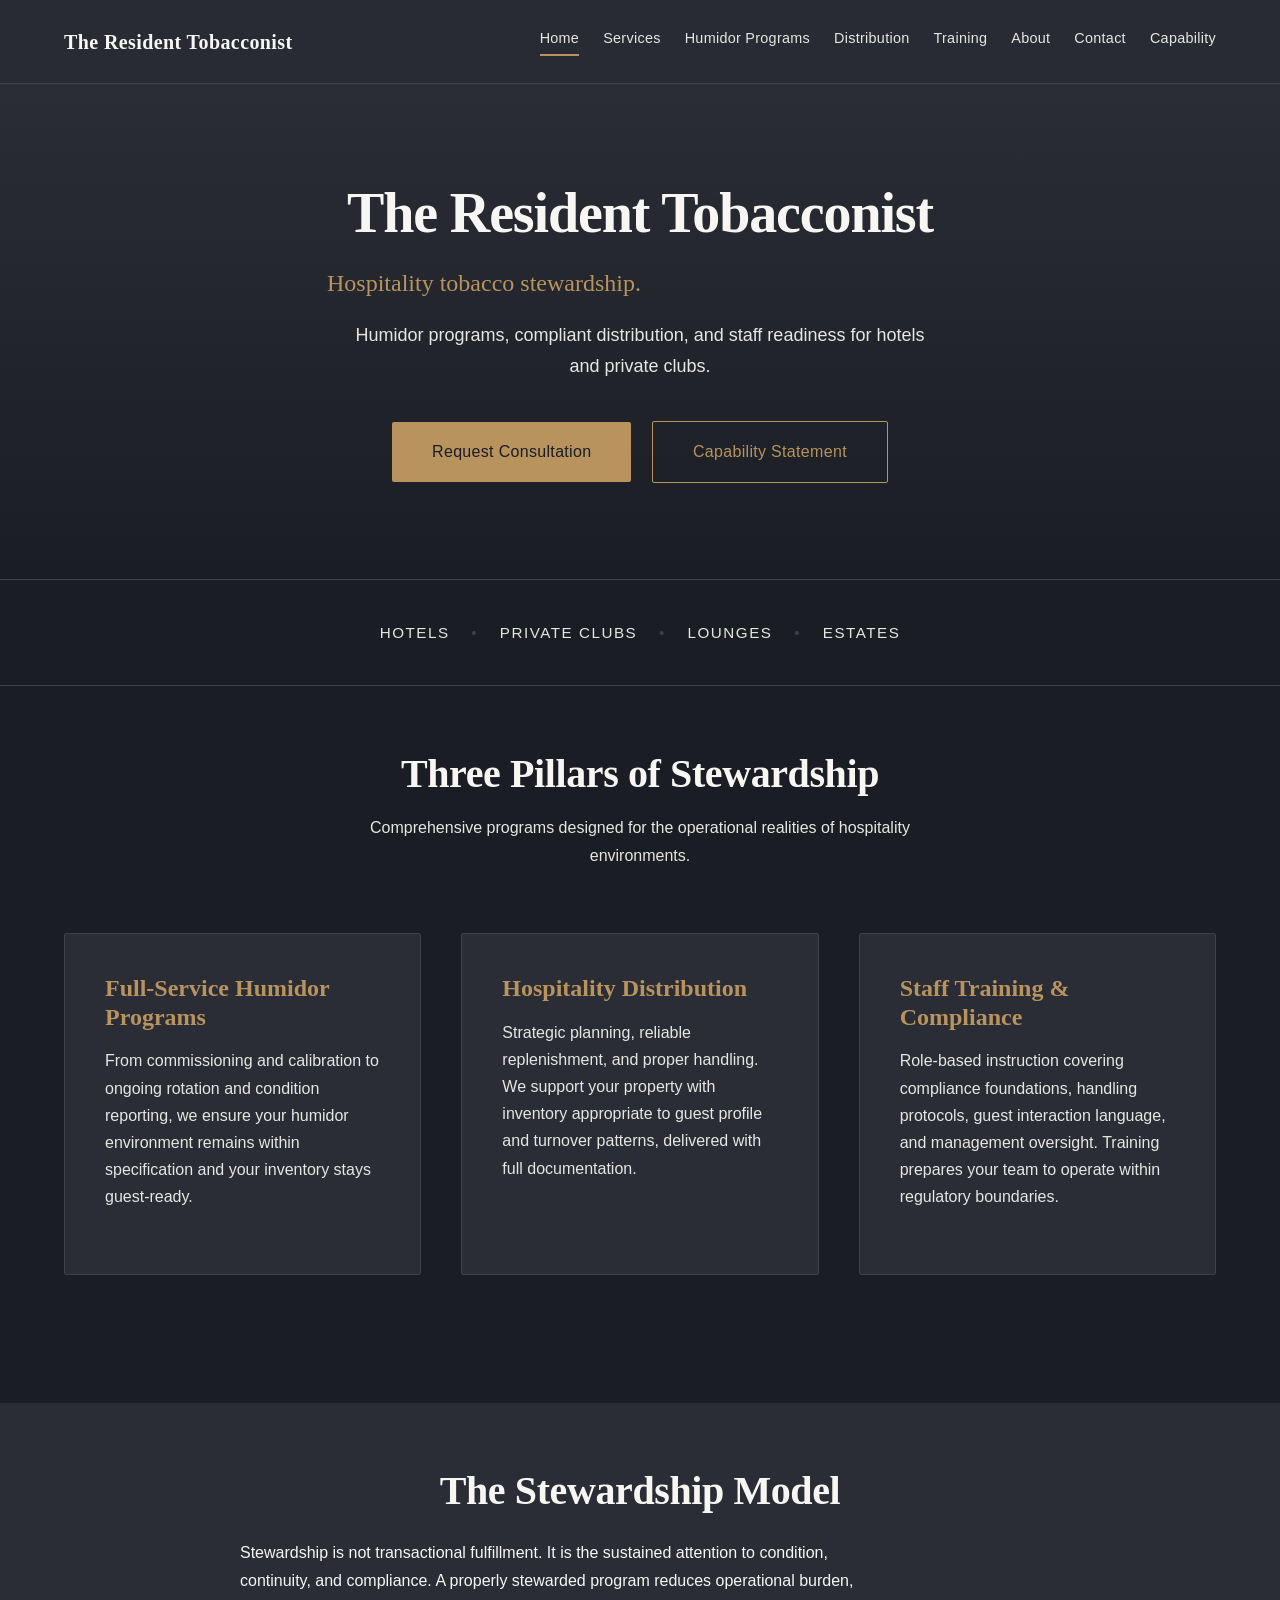
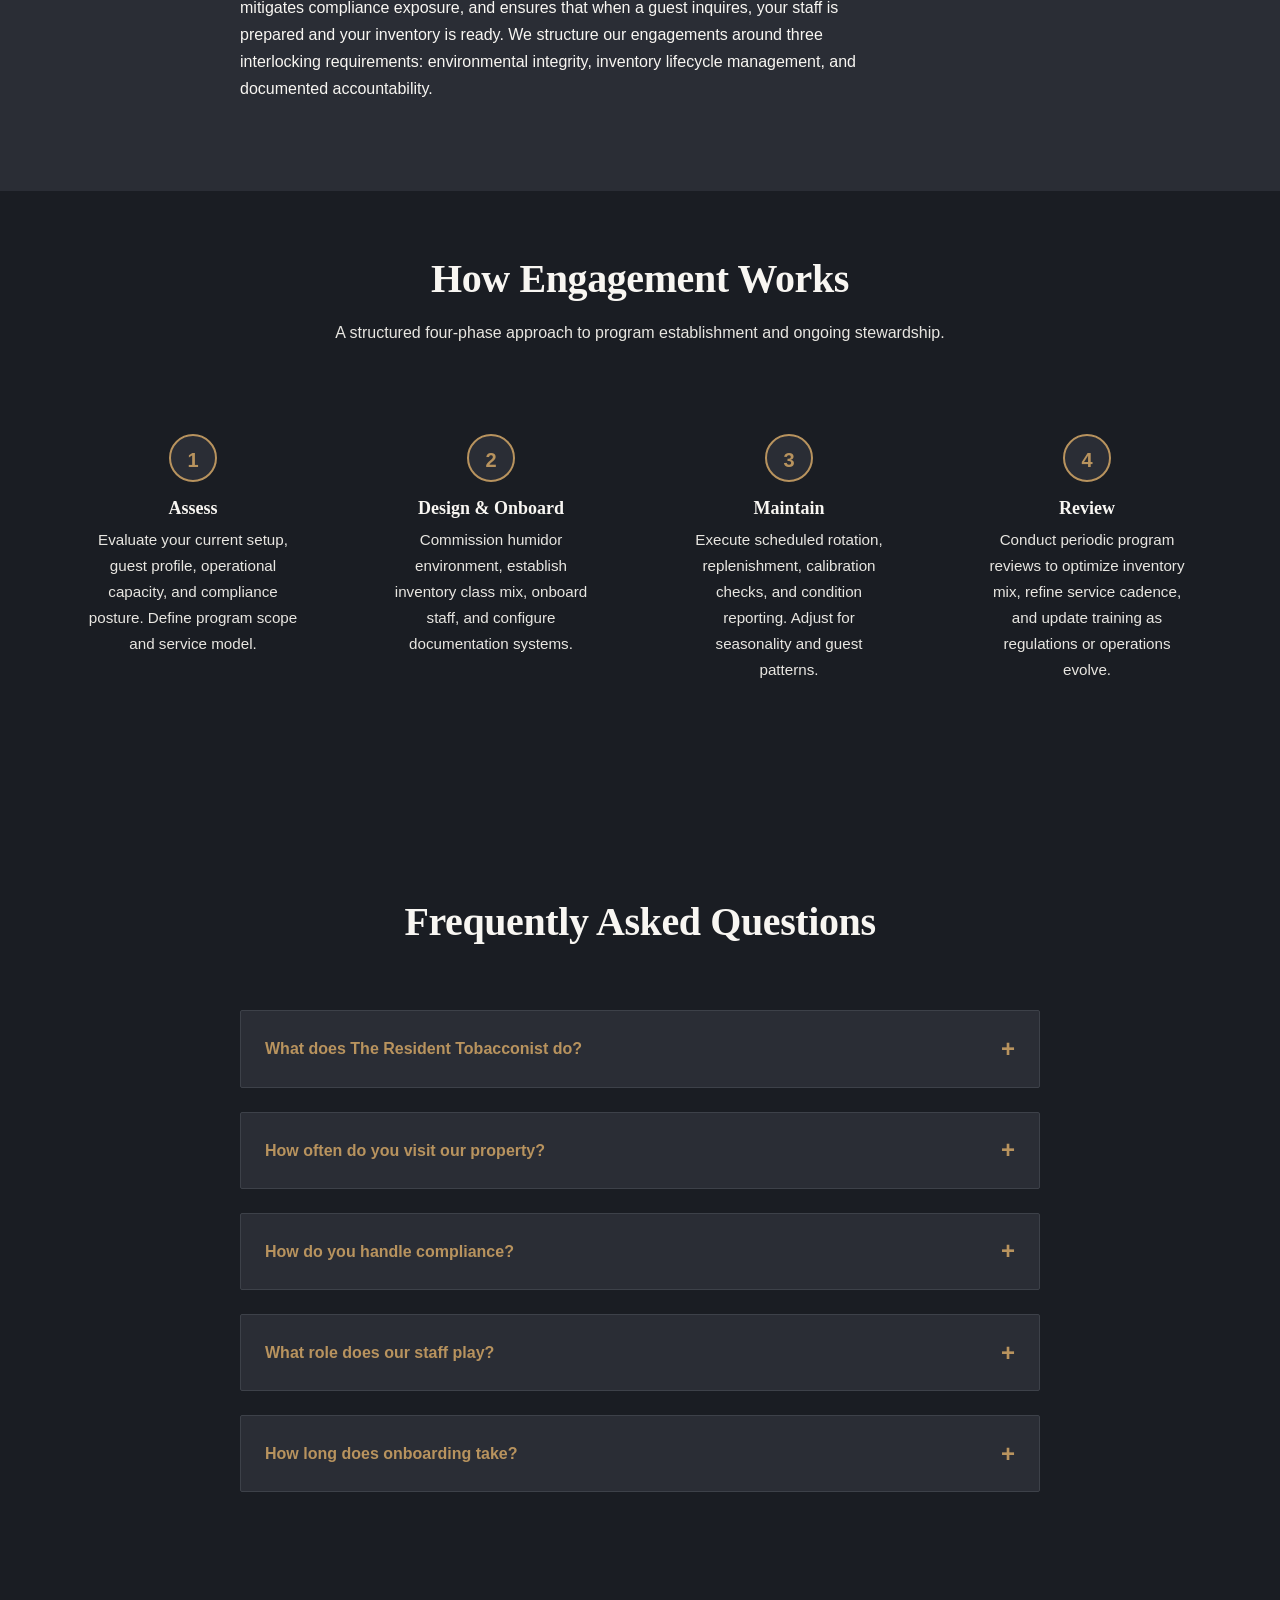
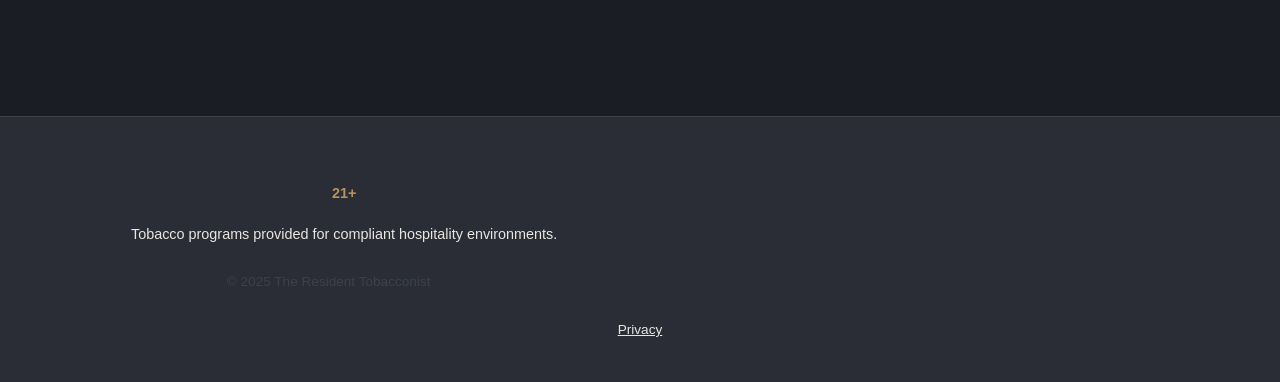
==== index.html @ 48adf985 "Add Capability Statement page; update nav + home CTA; enhance print styles; add contact clipboard te" ====
<!DOCTYPE html>
<html lang="en">
<head>
  <meta charset="UTF-8">
  <meta name="viewport" content="width=device-width, initial-scale=1.0">
  <meta name="description" content="The Resident Tobacconist provides hospitality tobacco stewardship, humidor programs, compliant distribution, and staff training for hotels, private clubs, and estates.">
  <title>The Resident Tobacconist | Hospitality Tobacco Stewardship</title>
  <link rel="stylesheet" href="assets/styles.css">
</head>
<body>
  
  <!-- Header & Navigation -->
  <header>
    <div class="container">
      <nav>
        <a href="index.html" class="nav-brand">The Resident Tobacconist</a>
        <ul class="nav-links">
          <li><a href="index.html" class="active">Home</a></li>
          <li><a href="services.html">Services</a></li>
          <li><a href="humidor-programs.html">Humidor Programs</a></li>
          <li><a href="distribution.html">Distribution</a></li>
          <li><a href="training.html">Training</a></li>
          <li><a href="about.html">About</a></li>
          <li><a href="contact.html">Contact</a></li>
          <li><a href="capability.html">Capability</a></li>
        </ul>
      </nav>
    </div>
  </header>

  <!-- Hero Section -->
  <section class="hero">
    <div class="container">
      <h1>The Resident Tobacconist</h1>
      <p class="tagline">Hospitality tobacco stewardship.</p>
      <p class="subline">Humidor programs, compliant distribution, and staff readiness for hotels and private clubs.</p>
      <a href="contact.html" class="btn btn-primary">Request Consultation</a>
      <a href="capability.html" class="btn btn-secondary" style="margin-left: var(--space-sm);">Capability Statement</a>
    </div>
  </section>

  <!-- Credibility Strip -->
  <div class="credibility-strip">
    <div class="container">
      Hotels <span>•</span> Private Clubs <span>•</span> Lounges <span>•</span> Estates
    </div>
  </div>

  <!-- Three Pillars -->
  <section>
    <div class="container">
      <div class="section-header">
        <h2>Three Pillars of Stewardship</h2>
        <p>Comprehensive programs designed for the operational realities of hospitality environments.</p>
      </div>
      
      <div class="cards">
        <div class="card">
          <h3>Full-Service Humidor Programs</h3>
          <p>From commissioning and calibration to ongoing rotation and condition reporting, we ensure your humidor environment remains within specification and your inventory stays guest-ready.</p>
        </div>
        
        <div class="card">
          <h3>Hospitality Distribution</h3>
          <p>Strategic planning, reliable replenishment, and proper handling. We support your property with inventory appropriate to guest profile and turnover patterns, delivered with full documentation.</p>
        </div>
        
        <div class="card">
          <h3>Staff Training & Compliance</h3>
          <p>Role-based instruction covering compliance foundations, handling protocols, guest interaction language, and management oversight. Training prepares your team to operate within regulatory boundaries.</p>
        </div>
      </div>
    </div>
  </section>

  <!-- The Stewardship Model -->
  <section style="background-color: var(--color-charcoal);">
    <div class="container">
      <div class="content-narrow">
        <h2 class="text-center">The Stewardship Model</h2>
        <p>Stewardship is not transactional fulfillment. It is the sustained attention to condition, continuity, and compliance. A properly stewarded program reduces operational burden, mitigates compliance exposure, and ensures that when a guest inquires, your staff is prepared and your inventory is ready. We structure our engagements around three interlocking requirements: environmental integrity, inventory lifecycle management, and documented accountability.</p>
      </div>
    </div>
  </section>

  <!-- Engagement Steps -->
  <section>
    <div class="container">
      <div class="section-header">
        <h2>How Engagement Works</h2>
        <p>A structured four-phase approach to program establishment and ongoing stewardship.</p>
      </div>
      
      <div class="steps">
        <div class="step">
          <div class="step-number">1</div>
          <h4>Assess</h4>
          <p>Evaluate your current setup, guest profile, operational capacity, and compliance posture. Define program scope and service model.</p>
        </div>
        
        <div class="step">
          <div class="step-number">2</div>
          <h4>Design & Onboard</h4>
          <p>Commission humidor environment, establish inventory class mix, onboard staff, and configure documentation systems.</p>
        </div>
        
        <div class="step">
          <div class="step-number">3</div>
          <h4>Maintain</h4>
          <p>Execute scheduled rotation, replenishment, calibration checks, and condition reporting. Adjust for seasonality and guest patterns.</p>
        </div>
        
        <div class="step">
          <div class="step-number">4</div>
          <h4>Review</h4>
          <p>Conduct periodic program reviews to optimize inventory mix, refine service cadence, and update training as regulations or operations evolve.</p>
        </div>
      </div>
    </div>
  </section>

  <!-- FAQ Section -->
  <section>
    <div class="container">
      <div class="section-header">
        <h2>Frequently Asked Questions</h2>
      </div>
      
      <div class="faq">
        <details>
          <summary>What does The Resident Tobacconist do?</summary>
          <p>We provide full-service humidor stewardship, compliant distribution, and staff training to hotels, private clubs, lounges, and estates. We manage the technical, operational, and compliance aspects of hospitality tobacco programs so your property can offer a premium program without diverting internal resources.</p>
        </details>
        
        <details>
          <summary>How often do you visit our property?</summary>
          <p>Service cadence depends on the chosen model. Resident engagements may involve weekly or bi-weekly onsite presence. Regional models typically operate on a monthly or quarterly schedule with remote support between visits. Hybrid arrangements combine periodic onsite work with remote monitoring and documentation.</p>
        </details>
        
        <details>
          <summary>How do you handle compliance?</summary>
          <p>All programs are structured to operate within applicable tobacco distribution and hospitality regulations. We provide documented processes, age verification protocols, and staff instruction on prohibited actions. Our training is not legal advice, and we recommend periodic consultation with your legal counsel on regulatory requirements specific to your jurisdiction.</p>
        </details>
        
        <details>
          <summary>What role does our staff play?</summary>
          <p>Your staff manages day-to-day guest interactions and maintains access protocols. We equip them with handling guidelines, interaction language, and escalation paths. The degree of staff involvement varies by service model, but in all cases we provide the training and documentation needed for confident, compliant execution.</p>
        </details>
        
        <details>
          <summary>How long does onboarding take?</summary>
          <p>Initial assessment and proposal typically require one to two weeks. Full program onboarding—including humidor commissioning, inventory setup, and staff training—generally spans four to six weeks depending on property size and existing infrastructure. We structure timelines to minimize disruption to ongoing operations.</p>
        </details>
      </div>
    </div>
  </section>

  <!-- Footer -->
  <footer>
    <div class="container">
      <div class="footer-content">
        <p class="footer-notice">21+</p>
        <p class="footer-compliance">Tobacco programs provided for compliant hospitality environments.</p>
        <p class="footer-copyright">&copy; 2025 The Resident Tobacconist</p>
        <div class="footer-links">
          <a href="privacy.html">Privacy</a>
        </div>
      </div>
    </div>
  </footer>

</body>
</html>
---- assets/styles.css ----
/* ====================================
   The Resident Tobacconist
   Hospitality Tobacco Stewardship
   ==================================== */

:root {
  /* Color System */
  --color-ink: #1a1d23;
  --color-charcoal: #2a2d35;
  --color-slate: #3d4149;
  --color-warm-white: #f8f6f2;
  --color-off-white: #e8e6e1;
  --color-brass: #b8935e;
  --color-brass-light: #d4b882;
  --color-brass-dark: #9a7948;
  
  /* Alternate accent (if needed) */
  --color-ivory: #f4f1ea;
  
  /* Active accent */
  --accent: var(--color-brass);
  --accent-light: var(--color-brass-light);
  --accent-dark: var(--color-brass-dark);
  
  /* Spacing Scale */
  --space-xs: 0.5rem;
  --space-sm: 1rem;
  --space-md: 1.5rem;
  --space-lg: 2.5rem;
  --space-xl: 4rem;
  --space-xxl: 6rem;
  
  /* Typography */
  --font-serif: 'Georgia', 'Times New Roman', serif;
  --font-sans: -apple-system, BlinkMacSystemFont, 'Segoe UI', 'Roboto', 'Helvetica Neue', Arial, sans-serif;
  
  /* Layout */
  --container-width: 1200px;
  --content-width: 800px;
  --border-radius: 2px;
  
  /* Transitions */
  --transition-fast: 150ms ease;
  --transition-medium: 250ms ease;
}

/* ====================================
   Reset & Base
   ==================================== */

*, *::before, *::after {
  box-sizing: border-box;
  margin: 0;
  padding: 0;
}

html {
  scroll-behavior: smooth;
}

body {
  font-family: var(--font-sans);
  font-size: 1rem;
  line-height: 1.7;
  color: var(--color-warm-white);
  background-color: var(--color-ink);
  -webkit-font-smoothing: antialiased;
  -moz-osx-font-smoothing: grayscale;
}

/* ====================================
   Typography
   ==================================== */

h1, h2, h3, h4, h5, h6 {
  font-family: var(--font-serif);
  font-weight: 600;
  line-height: 1.2;
  margin-bottom: var(--space-md);
  color: var(--color-warm-white);
}

h1 {
  font-size: clamp(2rem, 5vw, 3.5rem);
  letter-spacing: -0.02em;
}

h2 {
  font-size: clamp(1.75rem, 4vw, 2.5rem);
  letter-spacing: -0.01em;
}

h3 {
  font-size: clamp(1.25rem, 3vw, 1.75rem);
}

h4 {
  font-size: 1.25rem;
}

p {
  margin-bottom: var(--space-md);
  max-width: 70ch;
}

a {
  color: var(--accent);
  text-decoration: none;
  transition: color var(--transition-fast);
}

a:hover {
  color: var(--accent-light);
}

a:focus-visible {
  outline: 2px solid var(--accent);
  outline-offset: 4px;
  border-radius: var(--border-radius);
}

ul, ol {
  margin-left: var(--space-md);
  margin-bottom: var(--space-md);
}

li {
  margin-bottom: var(--space-xs);
}

strong {
  font-weight: 600;
  color: var(--color-warm-white);
}

/* ====================================
   Layout Containers
   ==================================== */

.container {
  max-width: var(--container-width);
  margin: 0 auto;
  padding: 0 var(--space-md);
}

.content-narrow {
  max-width: var(--content-width);
  margin: 0 auto;
}

section {
  padding: var(--space-xl) 0;
}

/* ====================================
   Header & Navigation
   ==================================== */

header {
  background-color: var(--color-charcoal);
  border-bottom: 1px solid var(--color-slate);
  position: sticky;
  top: 0;
  z-index: 100;
  backdrop-filter: blur(8px);
  background-color: rgba(42, 45, 53, 0.95);
}

nav {
  display: flex;
  justify-content: space-between;
  align-items: center;
  padding: var(--space-md) 0;
  flex-wrap: wrap;
  gap: var(--space-md);
}

.nav-brand {
  font-family: var(--font-serif);
  font-size: 1.25rem;
  font-weight: 600;
  color: var(--color-warm-white);
  letter-spacing: 0.02em;
}

.nav-brand:hover {
  color: var(--accent);
}

.nav-links {
  display: flex;
  gap: var(--space-md);
  list-style: none;
  margin: 0;
  flex-wrap: wrap;
}

.nav-links a {
  color: var(--color-off-white);
  font-size: 0.9rem;
  letter-spacing: 0.02em;
  padding: var(--space-xs) 0;
  border-bottom: 2px solid transparent;
  transition: border-color var(--transition-fast), color var(--transition-fast);
}

.nav-links a:hover,
.nav-links a:focus {
  color: var(--accent);
  border-bottom-color: var(--accent);
}

.nav-links a.active {
  border-bottom-color: var(--accent);
}

/* ====================================
   Hero Sections
   ==================================== */

.hero {
  padding: var(--space-xxl) 0;
  text-align: center;
  background: linear-gradient(180deg, var(--color-charcoal) 0%, var(--color-ink) 100%);
  border-bottom: 1px solid var(--color-slate);
}

.hero h1 {
  margin-bottom: var(--space-sm);
}

.hero .tagline {
  font-size: clamp(1.125rem, 2.5vw, 1.5rem);
  color: var(--accent);
  font-weight: 500;
  margin-bottom: var(--space-sm);
  font-family: var(--font-serif);
}

.hero .subline {
  font-size: 1.125rem;
  color: var(--color-off-white);
  margin-bottom: var(--space-lg);
  max-width: 60ch;
  margin-left: auto;
  margin-right: auto;
}

/* ====================================
   Buttons & CTAs
   ==================================== */

.btn {
  display: inline-block;
  padding: var(--space-sm) var(--space-lg);
  font-size: 1rem;
  font-weight: 500;
  letter-spacing: 0.02em;
  border-radius: var(--border-radius);
  cursor: pointer;
  transition: all var(--transition-medium);
  text-align: center;
  border: none;
  font-family: var(--font-sans);
}

.btn-primary {
  background-color: var(--accent);
  color: var(--color-ink);
}

.btn-primary:hover {
  background-color: var(--accent-light);
  color: var(--color-ink);
  transform: translateY(-2px);
  box-shadow: 0 4px 12px rgba(184, 147, 94, 0.3);
}

.btn-secondary {
  background-color: transparent;
  color: var(--accent);
  border: 1px solid var(--accent);
}

.btn-secondary:hover {
  background-color: var(--accent);
  color: var(--color-ink);
}

/* ====================================
   Credibility Strip
   ==================================== */

.credibility-strip {
  padding: var(--space-lg) 0;
  text-align: center;
  color: var(--color-off-white);
  font-size: 0.95rem;
  letter-spacing: 0.1em;
  text-transform: uppercase;
  border-bottom: 1px solid var(--color-slate);
}

.credibility-strip span {
  margin: 0 var(--space-sm);
  color: var(--color-slate);
}

/* ====================================
   Cards & Pillars
   ==================================== */

.cards {
  display: grid;
  grid-template-columns: repeat(auto-fit, minmax(280px, 1fr));
  gap: var(--space-lg);
  margin: var(--space-xl) 0;
}

.card {
  background-color: var(--color-charcoal);
  padding: var(--space-lg);
  border-radius: var(--border-radius);
  border: 1px solid var(--color-slate);
  transition: border-color var(--transition-medium), transform var(--transition-medium);
}

.card:hover {
  border-color: var(--accent);
  transform: translateY(-4px);
}

.card h3 {
  color: var(--accent);
  margin-bottom: var(--space-sm);
  font-size: 1.5rem;
}

.card p {
  color: var(--color-off-white);
}

/* ====================================
   Sections & Content Blocks
   ==================================== */

.section-header {
  text-align: center;
  margin-bottom: var(--space-xl);
}

.section-header h2 {
  margin-bottom: var(--space-sm);
}

.section-header p {
  color: var(--color-off-white);
  margin-left: auto;
  margin-right: auto;
}

.content-block {
  margin-bottom: var(--space-xl);
}

.content-block h3 {
  color: var(--accent);
  margin-bottom: var(--space-md);
}

.content-block ul {
  list-style: none;
  margin-left: 0;
}

.content-block ul li {
  padding-left: var(--space-md);
  position: relative;
}

.content-block ul li::before {
  content: "•";
  position: absolute;
  left: 0;
  color: var(--accent);
  font-weight: bold;
}

/* ====================================
   Steps / Process
   ==================================== */

.steps {
  display: grid;
  grid-template-columns: repeat(auto-fit, minmax(240px, 1fr));
  gap: var(--space-lg);
  margin: var(--space-xl) 0;
}

.step {
  text-align: center;
  padding: var(--space-md);
}

.step-number {
  display: inline-block;
  width: 3rem;
  height: 3rem;
  line-height: 3rem;
  border-radius: 50%;
  background-color: var(--color-charcoal);
  border: 2px solid var(--accent);
  color: var(--accent);
  font-weight: 600;
  font-size: 1.25rem;
  margin-bottom: var(--space-sm);
}

.step h4 {
  margin-bottom: var(--space-xs);
  font-size: 1.125rem;
}

.step p {
  color: var(--color-off-white);
  font-size: 0.95rem;
  margin: 0 auto;
}

/* ====================================
   FAQ / Details
   ==================================== */

.faq {
  max-width: var(--content-width);
  margin: var(--space-xl) auto;
}

details {
  background-color: var(--color-charcoal);
  border: 1px solid var(--color-slate);
  border-radius: var(--border-radius);
  padding: var(--space-md);
  margin-bottom: var(--space-md);
  cursor: pointer;
}

details[open] {
  border-color: var(--accent);
}

summary {
  font-weight: 600;
  color: var(--accent);
  cursor: pointer;
  user-select: none;
  list-style: none;
  display: flex;
  justify-content: space-between;
  align-items: center;
}

summary::-webkit-details-marker {
  display: none;
}

summary::after {
  content: "+";
  font-size: 1.5rem;
  line-height: 1;
  transition: transform var(--transition-fast);
}

details[open] summary::after {
  content: "−";
}

details p {
  margin-top: var(--space-md);
  color: var(--color-off-white);
  padding-left: var(--space-sm);
}

/* ====================================
   Lists & Checklists
   ==================================== */

.checklist {
  background-color: var(--color-charcoal);
  padding: var(--space-lg);
  border-radius: var(--border-radius);
  border: 1px solid var(--color-slate);
  margin: var(--space-lg) 0;
}

.checklist h4 {
  margin-bottom: var(--space-md);
  color: var(--accent);
}

.checklist ul {
  list-style: none;
  margin: 0;
}

.checklist li {
  padding: var(--space-sm) 0;
  padding-left: var(--space-lg);
  position: relative;
  border-bottom: 1px solid var(--color-slate);
}

.checklist li:last-child {
  border-bottom: none;
}

.checklist li::before {
  content: "□";
  position: absolute;
  left: 0;
  color: var(--accent);
  font-size: 1.25rem;
}

/* ====================================
   Contact Form
   ==================================== */

.contact-panel {
  background-color: var(--color-charcoal);
  padding: var(--space-xl);
  border-radius: var(--border-radius);
  border: 1px solid var(--color-slate);
  max-width: var(--content-width);
  margin: var(--space-xl) auto;
}

.contact-panel h3 {
  color: var(--accent);
  margin-bottom: var(--space-md);
}

.mailto-info {
  background-color: var(--color-ink);
  padding: var(--space-md);
  border-radius: var(--border-radius);
  margin-bottom: var(--space-lg);
  border: 1px solid var(--color-slate);
}

.mailto-info a {
  font-size: 1.125rem;
  font-weight: 500;
}

.inquiry-list {
  margin: var(--space-md) 0;
}

.inquiry-list h4 {
  font-size: 1rem;
  margin-bottom: var(--space-sm);
  color: var(--color-off-white);
}

.inquiry-list ul {
  list-style: none;
  margin-left: 0;
}

.inquiry-list li {
  padding-left: var(--space-md);
  position: relative;
  color: var(--color-off-white);
}

.inquiry-list li::before {
  content: "→";
  position: absolute;
  left: 0;
  color: var(--accent);
}

.age-verification {
  display: flex;
  align-items: center;
  gap: var(--space-sm);
  margin: var(--space-lg) 0;
  padding: var(--space-md);
  background-color: var(--color-ink);
  border-radius: var(--border-radius);
}

.age-verification input[type="checkbox"] {
  width: 1.25rem;
  height: 1.25rem;
  accent-color: var(--accent);
}

.age-verification label {
  color: var(--color-off-white);
  font-size: 0.95rem;
}

/* ====================================
   Footer
   ==================================== */

footer {
  background-color: var(--color-charcoal);
  border-top: 1px solid var(--color-slate);
  padding: var(--space-xl) 0 var(--space-lg);
  margin-top: var(--space-xxl);
}

.footer-content {
  text-align: center;
  color: var(--color-off-white);
  font-size: 0.9rem;
}

.footer-notice {
  font-weight: 600;
  color: var(--accent);
  margin-bottom: var(--space-sm);
}

.footer-compliance {
  margin-bottom: var(--space-sm);
}

.footer-copyright {
  color: var(--color-slate);
  font-size: 0.85rem;
  margin-top: var(--space-md);
}

.footer-links {
  margin-top: var(--space-sm);
}

.footer-links a {
  color: var(--color-off-white);
  text-decoration: underline;
  font-size: 0.85rem;
}

/* ====================================
   Utility Classes
   ==================================== */

.text-center {
  text-align: center;
}

.text-accent {
  color: var(--accent);
}

.mb-0 { margin-bottom: 0; }
.mb-sm { margin-bottom: var(--space-sm); }
.mb-md { margin-bottom: var(--space-md); }
.mb-lg { margin-bottom: var(--space-lg); }
.mb-xl { margin-bottom: var(--space-xl); }

.mt-0 { margin-top: 0; }
.mt-sm { margin-top: var(--space-sm); }
.mt-md { margin-top: var(--space-md); }
.mt-lg { margin-top: var(--space-lg); }
.mt-xl { margin-top: var(--space-xl); }

/* ====================================
   Responsive Design
   ==================================== */

@media (max-width: 768px) {
  :root {
    --space-xl: 3rem;
    --space-xxl: 4rem;
  }
  
  nav {
    flex-direction: column;
    text-align: center;
  }
  
  .nav-links {
    justify-content: center;
  }
  
  .cards {
    grid-template-columns: 1fr;
  }
  
  .steps {
    grid-template-columns: 1fr;
  }
  
  .hero {
    padding: var(--space-xl) 0;
  }
}

@media (max-width: 480px) {
  .nav-links {
    gap: var(--space-sm);
  }
  
  .nav-links a {
    font-size: 0.85rem;
  }
  
  .credibility-strip {
    font-size: 0.75rem;
    letter-spacing: 0.05em;
  }
  
  .btn {
    width: 100%;
  }
}

/* ====================================
   Capability Statement
   ==================================== */

.capability-page {
  background-color: var(--color-warm-white);
}

.capability-content {
  padding: var(--space-xl) 0;
  background-color: white;
}

.capability-container {
  max-width: 8.5in;
  margin: 0 auto;
  padding: 0 var(--space-lg);
  background: white;
  color: #1a1d23;
}

.capability-header {
  text-align: center;
  margin-bottom: var(--space-xl);
  padding-bottom: var(--space-lg);
  border-bottom: 2px solid var(--accent);
}

.capability-header h1 {
  color: #1a1d23;
  margin-bottom: var(--space-xs);
  font-size: 2rem;
}

.capability-tagline {
  color: var(--accent);
  font-size: 1.125rem;
  font-weight: 500;
  margin-bottom: var(--space-xs);
  font-family: var(--font-serif);
}

.capability-subtitle {
  color: #666;
  font-size: 0.95rem;
  text-transform: uppercase;
  letter-spacing: 0.1em;
  margin: 0;
}

.capability-section {
  margin-bottom: var(--space-lg);
  page-break-inside: avoid;
}

.capability-section h2 {
  color: #1a1d23;
  font-size: 1.25rem;
  margin-bottom: var(--space-sm);
  padding-bottom: var(--space-xs);
  border-bottom: 1px solid #ddd;
}

.capability-section h3 {
  color: var(--accent-dark);
  font-size: 1rem;
  margin-bottom: var(--space-xs);
}

.capability-section p {
  color: #333;
  line-height: 1.6;
  margin-bottom: var(--space-sm);
}

.capability-list {
  list-style: none;
  margin: 0;
  padding: 0;
}

.capability-list li {
  color: #333;
  margin-bottom: var(--space-sm);
  padding-left: var(--space-md);
  position: relative;
  line-height: 1.6;
}

.capability-list li::before {
  content: "•";
  position: absolute;
  left: 0;
  color: var(--accent);
  font-weight: bold;
}

.capability-list-simple {
  margin-left: var(--space-md);
  color: #333;
}

.capability-list-simple li {
  margin-bottom: var(--space-xs);
  line-height: 1.6;
}

.capability-models {
  display: grid;
  grid-template-columns: repeat(auto-fit, minmax(200px, 1fr));
  gap: var(--space-md);
  margin-top: var(--space-md);
}

.capability-model {
  padding: var(--space-md);
  background-color: #f8f8f8;
  border-radius: var(--border-radius);
  border-left: 3px solid var(--accent);
}

.capability-model h3 {
  margin-bottom: var(--space-xs);
}

.capability-model p {
  font-size: 0.9rem;
  margin: 0;
}

.capability-contact {
  background-color: #f8f8f8;
  padding: var(--space-md);
  border-radius: var(--border-radius);
  border: 1px solid #ddd;
}

.capability-contact p {
  margin-bottom: var(--space-xs);
  color: #333;
}

.capability-contact p:last-child {
  margin-bottom: 0;
}

.capability-compliance {
  background-color: #f9f7f4;
  padding: var(--space-md);
  border: 1px solid var(--accent);
  border-radius: var(--border-radius);
}

.capability-compliance p {
  font-size: 0.85rem;
  color: #555;
  margin-bottom: var(--space-sm);
}

.capability-compliance p:last-child {
  margin-bottom: 0;
}

.capability-age-notice {
  font-weight: 600;
  color: var(--accent-dark) !important;
  margin-top: var(--space-sm);
}

.capability-footer {
  text-align: center;
  margin-top: var(--space-xl);
  padding-top: var(--space-lg);
  border-top: 1px solid #ddd;
  color: #666;
  font-size: 0.85rem;
}

.capability-footer p {
  margin-bottom: 0;
  color: #666;
}

/* ====================================
   Print Styles
   ==================================== */

@media print {
  @page { size: Letter; margin: 0.75in; }
  header, footer {
    display: none;
  }
  .no-print { display: none !important; }
  .print-btn { display: none !important; }
  
  /* Reset body for print */
  body {
    background: white !important;
    color: black !important;
    margin: 0;
    padding: 0;
  }
  
  /* Capability page specific */
  .capability-page {
    background: white !important;
  }
  
  .capability-content {
    padding: 0 !important;
  }
  
  .capability-container {
    max-width: 100%;
    padding: 0.5in !important;
    margin: 0;
  }
  
  .capability-header {
    margin-bottom: 0.5in;
    padding-bottom: 0.25in;
  }
  
  .capability-header h1 {
    font-size: 24pt;
  }
  
  .capability-tagline {
    font-size: 12pt;
  }
  
  .capability-subtitle {
    font-size: 10pt;
  }
  
  .capability-section {
    margin-bottom: 0.25in;
    page-break-inside: avoid;
  }
  
  .capability-section h2 {
    font-size: 14pt;
    margin-bottom: 0.15in;
  }
  
  .capability-section h3 {
    font-size: 11pt;
  }
  
  .capability-section p,
  .capability-list li,
  .capability-list-simple li {
    font-size: 10pt;
    line-height: 1.4;
  }
  
  .capability-models {
    gap: 0.15in;
  }
  
  .capability-model {
    background-color: #f5f5f5 !important;
    padding: 0.15in;
    break-inside: avoid;
  }
  
  .capability-contact {
    background-color: #f5f5f5 !important;
    padding: 0.15in;
  }
  
  .capability-compliance {
    background-color: #fafaf8 !important;
    padding: 0.15in;
  }
  
  .capability-footer {
    margin-top: 0.3in;
    padding-top: 0.2in;
  }
  
  /* General print optimizations */
  .checklist {
    border: 1px solid #ccc;
    page-break-inside: avoid;
  }
  
  a {
    color: black !important;
    text-decoration: none !important;
  }
  
  /* Ensure good contrast */
  * {
    -webkit-print-color-adjust: exact !important;
    print-color-adjust: exact !important;
  }
}
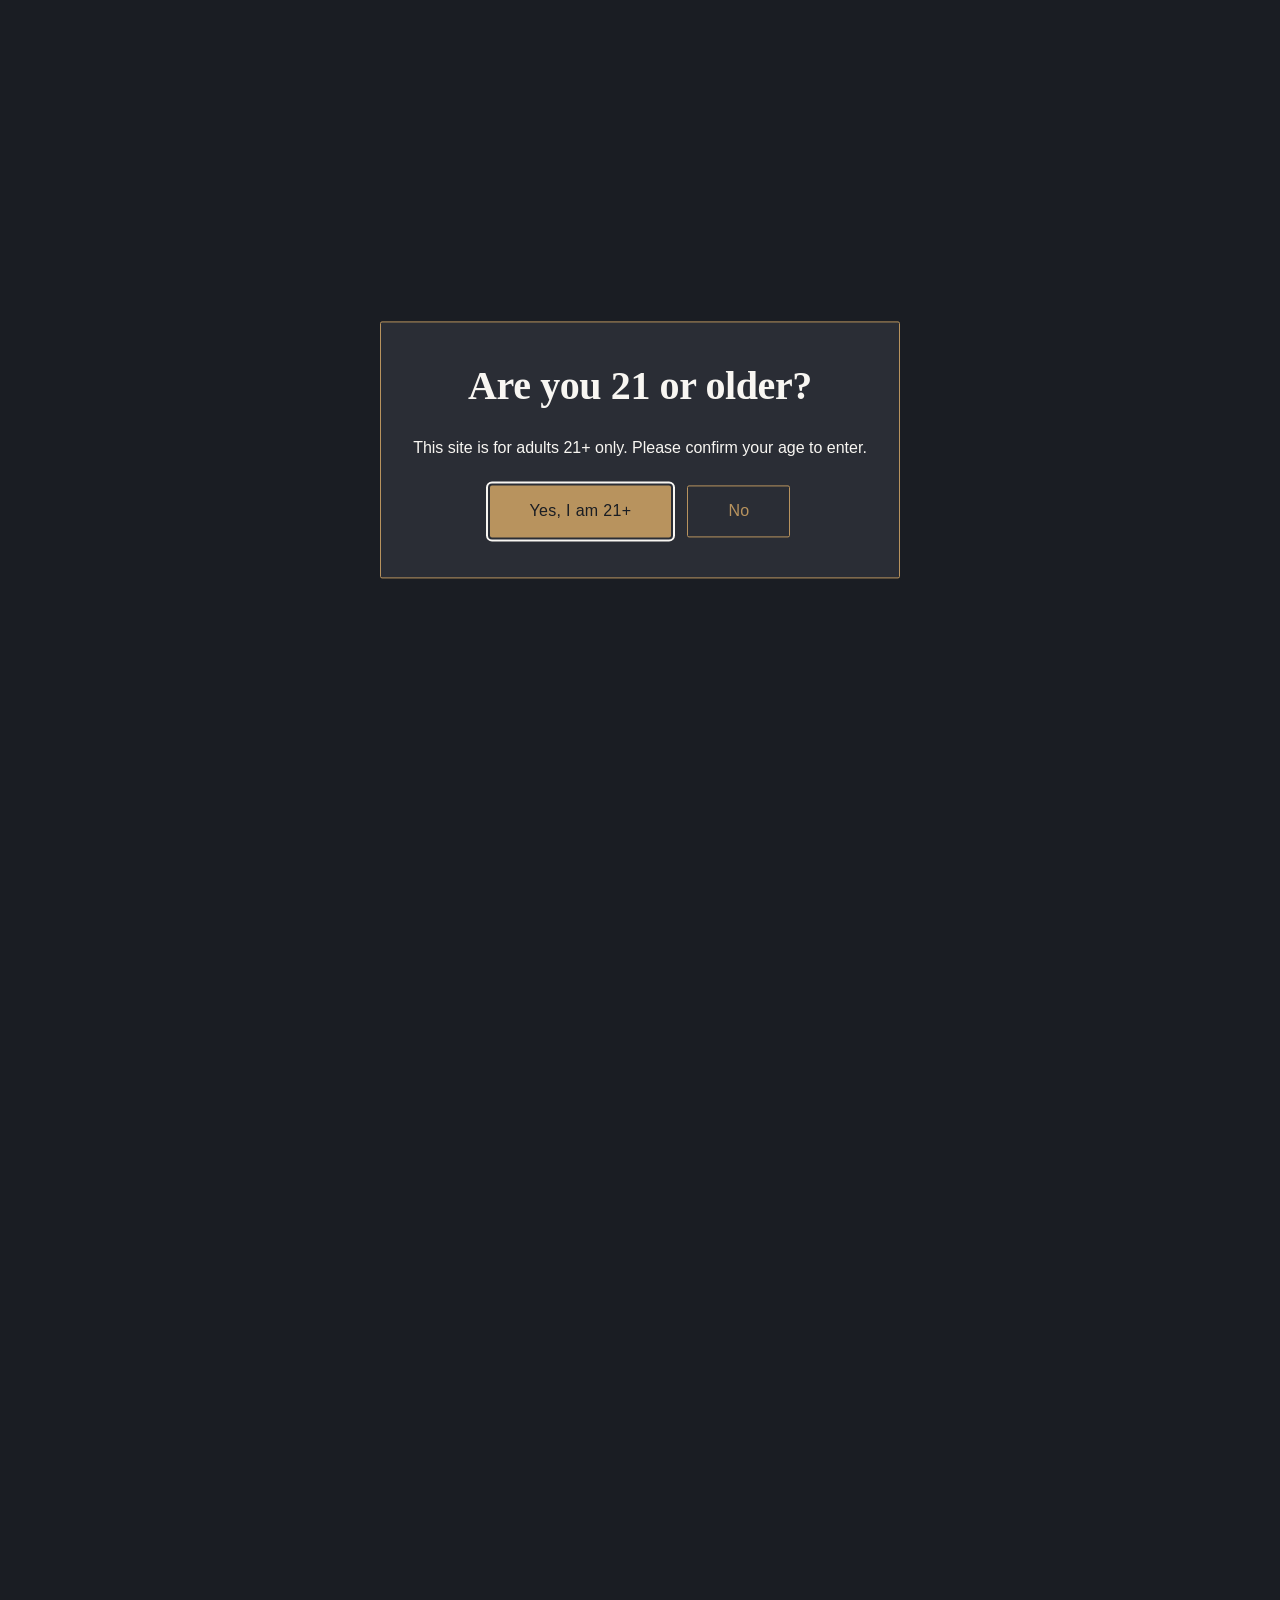
==== commit 17d3ef02: "Add 21+ age gate to every page (board ruling on CIN-200, 16 Oct 2026) Co-Authored-By: Claude Code <n" ====
--- a/index.html
+++ b/index.html
@@ -5,7 +5,33 @@
   <meta name="viewport" content="width=device-width, initial-scale=1.0">
   <meta name="description" content="The Resident Tobacconist provides hospitality tobacco stewardship, humidor programs, compliant distribution, and staff training for hotels, private clubs, and estates.">
   <title>The Resident Tobacconist | Hospitality Tobacco Stewardship</title>
+  <link rel="canonical" href="https://theresidenttobacconist.com/">
+  <meta property="og:type" content="website">
+  <meta property="og:site_name" content="The Resident Tobacconist">
+  <meta property="og:title" content="The Resident Tobacconist | Hospitality Tobacco Stewardship">
+  <meta property="og:description" content="The Resident Tobacconist provides hospitality tobacco stewardship, humidor programs, compliant distribution, and staff training for hotels, private clubs, and estates.">
+  <meta property="og:url" content="https://theresidenttobacconist.com/">
+  <meta name="twitter:card" content="summary">
+  <meta name="twitter:title" content="The Resident Tobacconist | Hospitality Tobacco Stewardship">
+  <meta name="twitter:description" content="The Resident Tobacconist provides hospitality tobacco stewardship, humidor programs, compliant distribution, and staff training for hotels, private clubs, and estates.">
   <link rel="stylesheet" href="assets/styles.css">
+  <script src="assets/age-gate.js"></script>
+  <script type="application/ld+json">
+  {
+    "@context": "https://schema.org",
+    "@type": "Organization",
+    "name": "The Resident Tobacconist",
+    "url": "https://theresidenttobacconist.com/",
+    "description": "The Resident Tobacconist provides hospitality tobacco stewardship, humidor programs, compliant distribution, and staff training for hotels, private clubs, and estates.",
+    "email": "inquiries@theresidenttobacconist.com",
+    "logo": "https://theresidenttobacconist.com/assets/logo.svg",
+    "parentOrganization": {
+      "@type": "Organization",
+      "name": "Cinder & Laurel Group",
+      "url": "https://cinderandlaurel.com"
+    }
+  }
+  </script>
 </head>
 <body>
   
--- a/assets/styles.css
+++ b/assets/styles.css
@@ -1018,3 +1018,61 @@
     print-color-adjust: exact !important;
   }
 }
+
+/* ====================================
+   21+ Age Gate (assets/age-gate.js)
+   ==================================== */
+
+html.age-gate-pending body {
+  visibility: hidden;
+}
+
+.age-gate-overlay {
+  position: fixed;
+  inset: 0;
+  z-index: 999998;
+  visibility: visible;
+  background-color: var(--color-ink);
+}
+
+.age-gate-modal {
+  position: fixed;
+  top: 50vh;
+  left: 50vw;
+  transform: translate(-50%, -50%);
+  z-index: 999999;
+  visibility: visible;
+  width: 92%;
+  max-width: 520px;
+  background-color: var(--color-charcoal);
+  border: 1px solid var(--accent);
+  border-radius: var(--border-radius);
+}
+
+.age-gate-content {
+  padding: var(--space-lg) var(--space-md);
+  text-align: center;
+}
+
+.age-gate-content p {
+  margin-bottom: var(--space-md);
+}
+
+.age-gate-actions {
+  display: flex;
+  flex-wrap: wrap;
+  gap: var(--space-sm);
+  justify-content: center;
+}
+
+.age-gate-modal .btn:focus-visible {
+  outline: 2px solid var(--color-warm-white);
+  outline-offset: 2px;
+}
+
+@media print {
+  .age-gate-overlay,
+  .age-gate-modal {
+    display: none;
+  }
+}
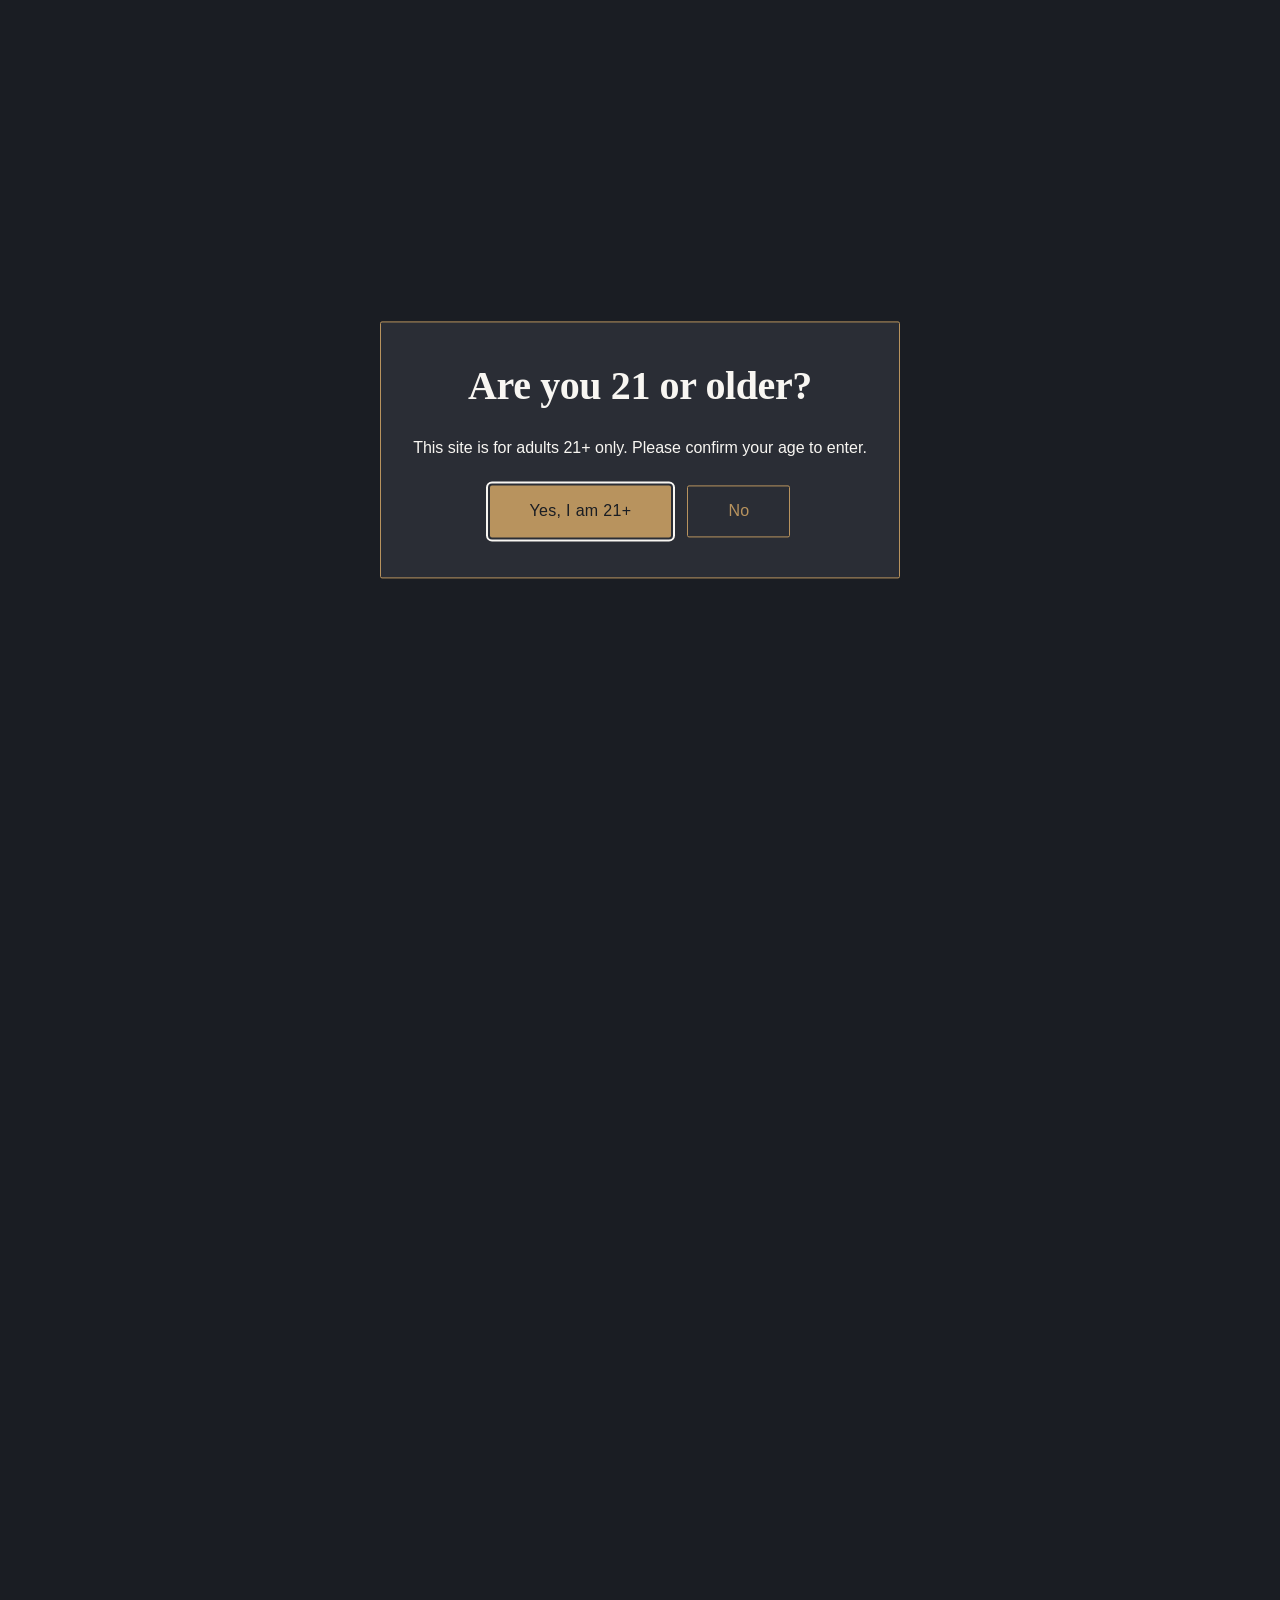
==== commit 06dd932a: "Collapse live content onto index.html as sections (verbatim reuse)" ====
--- a/index.html
+++ b/index.html
@@ -16,6 +16,7 @@
   <meta name="twitter:description" content="The Resident Tobacconist provides hospitality tobacco stewardship, humidor programs, compliant distribution, and staff training for hotels, private clubs, and estates.">
   <link rel="stylesheet" href="assets/styles.css">
   <script src="assets/age-gate.js"></script>
+  <script src="assets/script.js" defer></script>
   <script type="application/ld+json">
   {
     "@context": "https://schema.org",
@@ -34,7 +35,7 @@
   </script>
 </head>
 <body>
-  
+
   <!-- Header & Navigation -->
   <header>
     <div class="container">
@@ -42,13 +43,12 @@
         <a href="index.html" class="nav-brand">The Resident Tobacconist</a>
         <ul class="nav-links">
           <li><a href="index.html" class="active">Home</a></li>
-          <li><a href="services.html">Services</a></li>
-          <li><a href="humidor-programs.html">Humidor Programs</a></li>
-          <li><a href="distribution.html">Distribution</a></li>
-          <li><a href="training.html">Training</a></li>
-          <li><a href="about.html">About</a></li>
-          <li><a href="contact.html">Contact</a></li>
-          <li><a href="capability.html">Capability</a></li>
+          <li><a href="#services">Services</a></li>
+          <li><a href="#humidor-programs">Humidor Programs</a></li>
+          <li><a href="#distribution">Distribution</a></li>
+          <li><a href="#training">Training</a></li>
+          <li><a href="#about">About</a></li>
+          <li><a href="#contact">Contact</a></li>
         </ul>
       </nav>
     </div>
@@ -60,8 +60,7 @@
       <h1>The Resident Tobacconist</h1>
       <p class="tagline">Hospitality tobacco stewardship.</p>
       <p class="subline">Humidor programs, compliant distribution, and staff readiness for hotels and private clubs.</p>
-      <a href="contact.html" class="btn btn-primary">Request Consultation</a>
-      <a href="capability.html" class="btn btn-secondary" style="margin-left: var(--space-sm);">Capability Statement</a>
+      <a href="#contact" class="btn btn-primary">Request Consultation</a>
     </div>
   </section>
 
@@ -79,18 +78,18 @@
         <h2>Three Pillars of Stewardship</h2>
         <p>Comprehensive programs designed for the operational realities of hospitality environments.</p>
       </div>
-      
+
       <div class="cards">
         <div class="card">
           <h3>Full-Service Humidor Programs</h3>
           <p>From commissioning and calibration to ongoing rotation and condition reporting, we ensure your humidor environment remains within specification and your inventory stays guest-ready.</p>
         </div>
-        
+
         <div class="card">
           <h3>Hospitality Distribution</h3>
           <p>Strategic planning, reliable replenishment, and proper handling. We support your property with inventory appropriate to guest profile and turnover patterns, delivered with full documentation.</p>
         </div>
-        
+
         <div class="card">
           <h3>Staff Training & Compliance</h3>
           <p>Role-based instruction covering compliance foundations, handling protocols, guest interaction language, and management oversight. Training prepares your team to operate within regulatory boundaries.</p>
@@ -116,26 +115,26 @@
         <h2>How Engagement Works</h2>
         <p>A structured four-phase approach to program establishment and ongoing stewardship.</p>
       </div>
-      
+
       <div class="steps">
         <div class="step">
           <div class="step-number">1</div>
           <h4>Assess</h4>
           <p>Evaluate your current setup, guest profile, operational capacity, and compliance posture. Define program scope and service model.</p>
         </div>
-        
+
         <div class="step">
           <div class="step-number">2</div>
           <h4>Design & Onboard</h4>
           <p>Commission humidor environment, establish inventory class mix, onboard staff, and configure documentation systems.</p>
         </div>
-        
+
         <div class="step">
           <div class="step-number">3</div>
           <h4>Maintain</h4>
           <p>Execute scheduled rotation, replenishment, calibration checks, and condition reporting. Adjust for seasonality and guest patterns.</p>
         </div>
-        
+
         <div class="step">
           <div class="step-number">4</div>
           <h4>Review</h4>
@@ -145,38 +144,565 @@
     </div>
   </section>
 
+  <!-- Services (from services.html) -->
+  <section id="services" style="background-color: var(--color-charcoal);">
+    <div class="container">
+      <div class="section-header">
+        <h2>Services</h2>
+        <p>Comprehensive stewardship for hospitality tobacco programs.</p>
+        <p>We handle the technical, operational, and compliance requirements so your property can offer a premium program without diverting internal resources.</p>
+      </div>
+    </div>
+  </section>
+
+  <!-- Overview -->
+  <section>
+    <div class="container content-narrow">
+      <h2>Overview</h2>
+      <p>The Resident Tobacconist provides end-to-end support for hotels, private clubs, lounges, and estates that maintain tobacco programs for their members or guests. Our approach integrates environmental management, inventory lifecycle oversight, and documented compliance into a single, cohesive service offering.</p>
+      <p>We do not operate as a traditional distributor or retail tobacconist. Our role is stewardship: ensuring that the physical environment, inventory condition, staff readiness, and documentation standards remain consistent and audit-ready over time.</p>
+    </div>
+  </section>
+
+  <!-- Pillar A: Humidor Stewardship -->
+  <section style="background-color: var(--color-charcoal);">
+    <div class="container">
+      <div class="content-block">
+        <h2>Pillar A: Full-Service Humidor Stewardship</h2>
+        <p>Proper humidor performance requires sustained technical attention. We manage the full lifecycle of your humidor environment, from initial commissioning through ongoing calibration and condition monitoring.</p>
+
+        <h3 class="mt-lg">What We Manage</h3>
+        <ul>
+          <li><strong>Commissioning & Seasoning:</strong> Initial preparation of humidor interior surfaces to achieve stable humidity absorption and release cycles.</li>
+          <li><strong>Calibration & Monitoring:</strong> Regular verification of hygrometers, humidification devices, and ambient conditions to ensure parameters remain within specification.</li>
+          <li><strong>Rotation & Inventory Positioning:</strong> Strategic placement and periodic repositioning of inventory to optimize air circulation, prevent hot/cold zones, and prioritize guest-ready product.</li>
+          <li><strong>Condition Reporting:</strong> Documented assessments of humidity stability, temperature variance, seal integrity, and inventory condition delivered on an agreed cadence.</li>
+          <li><strong>Remediation Coordination:</strong> When environmental drift or equipment failure occurs, we coordinate corrective action and document the resolution process.</li>
+        </ul>
+      </div>
+    </div>
+  </section>
+
+  <!-- Pillar B: Hospitality Distribution -->
+  <section>
+    <div class="container">
+      <div class="content-block">
+        <h2>Pillar B: Hospitality Distribution</h2>
+        <p>We support your property with strategic inventory planning, reliable replenishment, and compliant handling. Our distribution services are structured exclusively for hospitality environments operating under appropriate licenses and protocols.</p>
+
+        <h3 class="mt-lg">What We Provide</h3>
+        <ul>
+          <li><strong>Inventory Planning & Class Mix:</strong> Analysis of guest profile, turnover patterns, and property positioning to define an appropriate selection (mellow to full-bodied; regional preferences; format variety).</li>
+          <li><strong>Scheduled Replenishment:</strong> Predictable delivery cadence aligned with consumption patterns, seasonal adjustments, and storage capacity.</li>
+          <li><strong>Intake & Handling Protocols:</strong> Documented procedures for receiving, inspecting, and integrating new inventory into existing humidor stock.</li>
+          <li><strong>Documentation & Traceability:</strong> Full records of sourcing, delivery dates, batch information, and inventory movements to support audit readiness.</li>
+          <li><strong>Stockout Prevention:</strong> Proactive monitoring and communication to avoid gaps in availability while minimizing overstock and aging concerns.</li>
+        </ul>
+
+        <h3 class="mt-lg">Compliance Posture</h3>
+        <p>All distribution activity is conducted in accordance with applicable federal, state, and local tobacco distribution laws. We require that client properties maintain appropriate licenses and operate within regulatory boundaries. Documentation is structured to support compliance verification, though it does not constitute legal advice.</p>
+      </div>
+    </div>
+  </section>
+
+  <!-- Differentiators -->
+  <section style="background-color: var(--color-charcoal);">
+    <div class="container content-narrow">
+      <div class="content-block">
+        <h2>What Distinguishes Our Approach</h2>
+        <ul>
+          <li><strong>Integrated Training:</strong> We do not deliver product without preparing your staff. Every engagement includes role-based instruction on handling, compliance, and guest interaction.</li>
+          <li><strong>Documentation First:</strong> All activities—calibration checks, inventory movements, condition reports—are recorded and delivered in structured formats suitable for management review or audit preparation.</li>
+          <li><strong>Continuity of Service:</strong> We design programs to function consistently even when key personnel change. Documented protocols and periodic refreshers ensure institutional knowledge is preserved.</li>
+          <li><strong>No Retail Conflation:</strong> We do not operate as a consumer-facing tobacconist. Our clients are hospitality operators, and our engagement model reflects the operational and compliance needs of that environment.</li>
+        </ul>
+      </div>
+    </div>
+  </section>
+
+  <!-- Outcomes Section -->
+  <section>
+    <div class="container">
+      <div class="section-header">
+        <h2>Program Outcomes</h2>
+        <p>What to expect from a properly implemented stewardship engagement.</p>
+      </div>
+
+      <div class="cards">
+        <div class="card">
+          <h3>Reduced Operational Burden</h3>
+          <p>Technical and compliance tasks are systematically managed by a dedicated steward, freeing internal staff to focus on guest service and core operations.</p>
+        </div>
+
+        <div class="card">
+          <h3>Program Consistency</h3>
+          <p>Documented protocols and scheduled maintenance ensure that humidor condition, inventory readiness, and staff preparedness remain stable over time.</p>
+        </div>
+
+        <div class="card">
+          <h3>Audit-Ready Documentation</h3>
+          <p>All activities are recorded in structured formats suitable for internal review, regulatory inquiry, or compliance verification. Documentation does not constitute legal advice.</p>
+        </div>
+
+        <div class="card">
+          <h3>Elevated Guest Experience</h3>
+          <p>When environmental conditions are controlled, inventory is appropriately selected, and staff is prepared, guests encounter a program that reflects the property's broader standards of excellence.</p>
+        </div>
+      </div>
+    </div>
+  </section>
+
+  <!-- Humidor Programs (from humidor-programs.html) -->
+  <section id="humidor-programs" style="background-color: var(--color-charcoal);">
+    <div class="container">
+      <div class="section-header">
+        <h2>Humidor Programs</h2>
+        <p>Technical stewardship for controlled environments.</p>
+        <p>From initial commissioning through ongoing calibration and rotation oversight, we ensure your humidor environment remains within specification.</p>
+      </div>
+    </div>
+  </section>
+
+  <!-- Design & Installation Consulting -->
+  <section>
+    <div class="container content-narrow">
+      <div class="content-block">
+        <h2>Design & Installation Consulting</h2>
+        <p>If you are planning a new humidor or evaluating an existing setup, we provide technical consultation on sizing, humidification systems, airflow patterns, and monitoring equipment. Our recommendations prioritize long-term maintainability and operational simplicity.</p>
+        <p>We do not fabricate humidors, but we collaborate with qualified manufacturers and contractors to ensure that design decisions align with your operational capacity and guest volume projections.</p>
+      </div>
+    </div>
+  </section>
+
+  <!-- Seasoning & Commissioning -->
+  <section style="background-color: var(--color-charcoal);">
+    <div class="container content-narrow">
+      <div class="content-block">
+        <h2>Seasoning & Commissioning</h2>
+        <p>Before a humidor can reliably hold inventory, interior wood surfaces must be properly conditioned to absorb and release moisture in stable cycles. We manage the full commissioning process:</p>
+        <ul>
+          <li>Initial surface preparation and cleaning</li>
+          <li>Controlled introduction of distilled water or humidification solution</li>
+          <li>Monitoring of absorption rates and equilibrium timing</li>
+          <li>Verification of seal integrity and ambient stability before inventory placement</li>
+        </ul>
+        <p>Commissioning timelines vary based on humidor volume and construction materials, typically ranging from one to three weeks. Rushing this process increases the likelihood of long-term humidity instability.</p>
+      </div>
+    </div>
+  </section>
+
+  <!-- Ongoing Calibration & Rotation -->
+  <section>
+    <div class="container content-narrow">
+      <div class="content-block">
+        <h2>Ongoing Calibration & Rotation Oversight</h2>
+        <p>Humidors are not static systems. Seasonal changes, door access frequency, and HVAC patterns all affect internal conditions. We provide scheduled oversight to maintain environmental consistency:</p>
+
+        <h3 class="mt-lg">Calibration Activities</h3>
+        <ul>
+          <li><strong>Hygrometer Verification:</strong> Regular checks against calibrated reference instruments to detect drift and ensure accurate readings.</li>
+          <li><strong>Humidification Device Inspection:</strong> Cleaning, refilling, and functional testing of passive or active humidification systems.</li>
+          <li><strong>Temperature Monitoring:</strong> Assessment of ambient temperature stability and coordination with property HVAC if adjustments are needed.</li>
+          <li><strong>Seal & Gasket Inspection:</strong> Visual and tactile checks of door seals, hinge alignment, and gasket condition to prevent humidity loss.</li>
+        </ul>
+
+        <h3 class="mt-lg">Rotation Strategy</h3>
+        <ul>
+          <li><strong>Zone Management:</strong> Identification of microclimates within the humidor and strategic placement of inventory based on wrapper sensitivity and turnover priority.</li>
+          <li><strong>FIFO Enforcement:</strong> Systematic rotation to ensure older inventory moves to guest-accessible positions before newer stock.</li>
+          <li><strong>Condition Flagging:</strong> Documentation of any inventory showing signs of environmental stress (wrapper discoloration, excessive softness, mold risk) for removal or remediation.</li>
+        </ul>
+      </div>
+    </div>
+  </section>
+
+  <!-- Condition Reporting Cadence -->
+  <section style="background-color: var(--color-charcoal);">
+    <div class="container content-narrow">
+      <div class="content-block">
+        <h2>Condition Reporting Cadence</h2>
+        <p>Every site visit or remote check generates a documented condition report. Reports include:</p>
+        <ul>
+          <li>Current humidity and temperature readings</li>
+          <li>Calibration actions taken</li>
+          <li>Inventory rotation performed</li>
+          <li>Any anomalies observed (seal degradation, equipment malfunction, inventory condition concerns)</li>
+          <li>Recommended actions or follow-up required</li>
+        </ul>
+        <p>Reports are delivered in structured formats suitable for management review or inclusion in compliance documentation. Reporting frequency aligns with your chosen service model.</p>
+      </div>
+    </div>
+  </section>
+
+  <!-- Service Models -->
+  <section>
+    <div class="container">
+      <div class="section-header">
+        <h2>Service Models</h2>
+        <p>Three engagement structures to match operational needs and guest volume.</p>
+      </div>
+
+      <div class="cards">
+        <div class="card">
+          <h3>Resident Model</h3>
+          <p><strong>Cadence:</strong> Weekly or bi-weekly onsite presence</p>
+          <p><strong>Best For:</strong> High-volume properties, complex multi-zone humidors, properties with frequent inventory turnover</p>
+          <p><strong>Includes:</strong> Full calibration, rotation, real-time condition adjustments, direct staff coordination, immediate remediation response</p>
+        </div>
+
+        <div class="card">
+          <h3>Regional Model</h3>
+          <p><strong>Cadence:</strong> Monthly or quarterly site visits with remote monitoring between visits</p>
+          <p><strong>Best For:</strong> Properties with moderate guest volume, stable environments, experienced staff capable of interim monitoring</p>
+          <p><strong>Includes:</strong> Scheduled calibration visits, documented condition reports, remote consultation, staff coordination via digital communication</p>
+        </div>
+
+        <div class="card">
+          <h3>Hybrid Model</h3>
+          <p><strong>Cadence:</strong> Flexible combination of onsite and remote support, tailored to seasonal patterns</p>
+          <p><strong>Best For:</strong> Properties with variable occupancy, seasonal operations, or transition periods requiring adjusted oversight</p>
+          <p><strong>Includes:</strong> Customized visit schedule, scalable remote monitoring, adjustable service intensity based on operational needs</p>
+        </div>
+      </div>
+    </div>
+  </section>
+
+  <!-- Distribution (from distribution.html) -->
+  <section id="distribution" style="background-color: var(--color-charcoal);">
+    <div class="container">
+      <div class="section-header">
+        <h2>Hospitality Distribution</h2>
+        <p>Strategic inventory support for compliant environments.</p>
+        <p>We provide reliable replenishment, proper handling protocols, and full documentation for properties operating tobacco programs under appropriate licenses.</p>
+      </div>
+    </div>
+  </section>
+
+  <!-- Philosophy -->
+  <section>
+    <div class="container content-narrow">
+      <div class="content-block">
+        <h2>Hospitality-Only Distribution Philosophy</h2>
+        <p>The Resident Tobacconist does not operate as a retail tobacconist or consumer distributor. Our distribution services are structured exclusively for hospitality environments—hotels, private clubs, lounges, and estates—that maintain tobacco programs for members or guests under appropriate regulatory frameworks.</p>
+        <p>We are not a product vendor seeking to maximize volume. We are a stewardship partner ensuring that your property has the right inventory, in the right condition, at the right time, with full documentation to support compliance and operational accountability.</p>
+      </div>
+    </div>
+  </section>
+
+  <!-- Inventory Planning & Classing -->
+  <section style="background-color: var(--color-charcoal);">
+    <div class="container content-narrow">
+      <div class="content-block">
+        <h2>Inventory Planning & Class Mix</h2>
+        <p>Effective inventory planning begins with understanding your guest profile, turnover patterns, and property positioning. We work with you to define an appropriate selection that balances variety, accessibility, and storage capacity.</p>
+
+        <h3 class="mt-lg">Classification Dimensions</h3>
+        <ul>
+          <li><strong>Strength Profile:</strong> Mellow to full-bodied options tailored to guest preferences and regional patterns</li>
+          <li><strong>Format Variety:</strong> Ring gauge and length selections appropriate to guest dwell time and consumption context</li>
+          <li><strong>Regional & Wrapper Preferences:</strong> Cuban-seed vs. non-Cuban, Connecticut vs. maduro, based on demographic analysis</li>
+          <li><strong>Turnover Priority:</strong> Balance between high-rotation accessible stock and specialty options for discerning guests</li>
+          <li><strong>Seasonal Adjustments:</strong> Lighter profiles for warm months, fuller options for cooler seasons, event-driven additions</li>
+        </ul>
+
+        <h3 class="mt-lg">Guest Profile Analysis</h3>
+        <p>We evaluate your property's guest demographics, average length of stay, occasion types (business, leisure, event), and historical consumption data (if available) to inform class mix recommendations. The goal is not to maximize SKU count, but to ensure that the inventory present is relevant and accessible.</p>
+      </div>
+    </div>
+  </section>
+
+  <!-- Replenishment Schedules -->
+  <section>
+    <div class="container content-narrow">
+      <div class="content-block">
+        <h2>Replenishment Schedules</h2>
+        <p>Replenishment cadence is determined by consumption velocity, storage capacity, and desired inventory freshness. We establish predictable schedules to avoid both stockouts and excessive aging.</p>
+
+        <h3 class="mt-lg">Standard Replenishment Models</h3>
+        <ul>
+          <li><strong>Fixed Interval:</strong> Deliveries on a set schedule (e.g., monthly, bi-monthly) with quantities adjusted based on prior period consumption</li>
+          <li><strong>Consumption-Triggered:</strong> Replenishment initiated when inventory falls below defined thresholds, suitable for higher-volume properties</li>
+          <li><strong>Seasonal/Event-Based:</strong> Augmented deliveries aligned with anticipated demand spikes (conference seasons, holiday periods, special events)</li>
+        </ul>
+
+        <h3 class="mt-lg">Seasonal Adjustments</h3>
+        <p>Consumption patterns shift with weather, occupancy trends, and guest behavior. We proactively adjust class mix and replenishment timing to reflect these patterns, preventing overstock in low seasons and stockouts during peak periods.</p>
+      </div>
+    </div>
+  </section>
+
+  <!-- Compliance Note -->
+  <section style="background-color: var(--color-charcoal);">
+    <div class="container content-narrow">
+      <div class="content-block">
+        <h2>Compliance Statement</h2>
+        <p>All distribution activity is performed in accordance with applicable federal, state, and local laws governing tobacco distribution and hospitality operations. We require that client properties maintain appropriate licenses and operate within regulatory boundaries for their jurisdiction.</p>
+        <p>The Resident Tobacconist does not provide legal advice. Property operators are responsible for ensuring their programs comply with all applicable regulations. Our documentation and operational protocols are designed to support compliance efforts, but do not substitute for consultation with qualified legal counsel.</p>
+      </div>
+    </div>
+  </section>
+
+  <!-- Training (from training.html) -->
+  <section id="training">
+    <div class="container">
+      <div class="section-header">
+        <h2>Staff Training & Compliance</h2>
+        <p>Role-based instruction for confident, compliant execution.</p>
+        <p>We prepare your team to manage humidor access, guest interaction, and compliance requirements with clarity and consistency.</p>
+      </div>
+    </div>
+  </section>
+
+  <!-- Overview -->
+  <section>
+    <div class="container content-narrow">
+      <div class="content-block">
+        <h2>Training Philosophy</h2>
+        <p>A premium tobacco program requires more than environmental control and quality inventory. It requires staff who understand their role, know what they are permitted to do, and can interact with guests in language that reflects both hospitality standards and regulatory boundaries.</p>
+        <p>We do not train your staff to become tobacconists. We train them to execute their specific responsibilities within your tobacco program with confidence and compliance. Training is tailored to role, operational context, and jurisdictional requirements.</p>
+      </div>
+    </div>
+  </section>
+
+  <!-- Training Modules -->
+  <section style="background-color: var(--color-charcoal);">
+    <div class="container">
+      <div class="section-header">
+        <h2>Training Modules</h2>
+        <p>Four core modules adapted to property size, staff roles, and program complexity.</p>
+      </div>
+
+      <div class="content-block">
+        <h3>Module 1: Compliance Foundations</h3>
+        <p>Legal and regulatory framework for hospitality tobacco programs. Essential for all staff with any program involvement.</p>
+        <ul>
+          <li><strong>Age Verification Requirements:</strong> Mandatory verification procedures, acceptable ID types, documenting refusals</li>
+          <li><strong>Prohibited Actions:</strong> What staff may not do (e.g., recommendations without training, sales to minors, advertising to the general public)</li>
+          <li><strong>Refusal Handling:</strong> Polite, firm language for declining access when verification cannot be completed</li>
+          <li><strong>Documentation Standards:</strong> When and how to record access events, condition concerns, or unusual requests</li>
+          <li><strong>Jurisdictional Awareness:</strong> Overview of applicable local, state, and federal regulations (property-specific)</li>
+        </ul>
+      </div>
+
+      <div class="content-block mt-xl">
+        <h3>Module 2: Humidor Handling & Access</h3>
+        <p>Technical and operational protocols for staff responsible for humidor access or inventory management.</p>
+        <ul>
+          <li><strong>Environmental Awareness:</strong> Why humidity and temperature matter; how staff actions affect conditions</li>
+          <li><strong>Access Protocols:</strong> Minimizing door-open time, proper re-sealing, when to call for steward support</li>
+          <li><strong>Handling Technique:</strong> Clean hands, gentle touch, avoiding wrapper damage, proper placement after guest inspection</li>
+          <li><strong>Inventory Positioning:</strong> Understanding rotation zones, FIFO principles, where to find guest-ready product</li>
+          <li><strong>Condition Flagging:</strong> Recognizing signs of environmental distress and escalating to steward or management</li>
+        </ul>
+      </div>
+
+      <div class="content-block mt-xl">
+        <h3>Module 3: Guest Interaction Language</h3>
+        <p>Approved communication patterns for staff assisting guests with selection or inquiries. Designed to balance hospitality with compliance.</p>
+        <ul>
+          <li><strong>Approved Descriptive Language:</strong> Strength profile, wrapper type, format, origin—what staff may share without formal tobacconist training</li>
+          <li><strong>Escalation Triggers:</strong> When to refer a guest to trained personnel or the steward (complex questions, pairing requests, condition concerns)</li>
+          <li><strong>Refusal Scripts:</strong> Polite, non-confrontational language for declining service when age verification is incomplete or guest behavior raises concerns</li>
+          <li><strong>What Not to Say:</strong> Avoiding health claims, therapeutic language, endorsements, or statements that could be construed as advertising</li>
+          <li><strong>Documentation of Interactions:</strong> When to log guest requests, complaints, or unusual inquiries for management review</li>
+        </ul>
+      </div>
+
+      <div class="content-block mt-xl">
+        <h3>Module 4: Management Briefing</h3>
+        <p>Oversight, accountability, and program continuity for property managers and department heads.</p>
+        <ul>
+          <li><strong>Program Structure Overview:</strong> Roles, responsibilities, service cadence, escalation paths</li>
+          <li><strong>Reporting & Documentation Review:</strong> How to read condition reports, inventory logs, and compliance records</li>
+          <li><strong>Incident Response:</strong> Steps to take when equipment fails, environmental conditions drift, or compliance concerns arise</li>
+          <li><strong>Staff Turnover Continuity:</strong> Onboarding new personnel, refresher training schedules, maintaining institutional knowledge</li>
+          <li><strong>Audit Readiness:</strong> What documents to maintain, how to respond to regulatory inquiries (property-specific)</li>
+        </ul>
+      </div>
+    </div>
+  </section>
+
+  <!-- Disclaimers -->
+  <section>
+    <div class="container content-narrow">
+      <div class="content-block">
+        <h2>Important Disclaimers</h2>
+
+        <h3 class="mt-lg">Training Does Not Certify Staff as Tobacconists</h3>
+        <p>The Resident Tobacconist training programs prepare property staff to execute specific operational responsibilities within a hospitality tobacco program. Training does not confer tobacconist credentials, sommelier-level expertise, or independent authority to make selection recommendations beyond the scope defined in Module 3.</p>
+        <p>Staff who complete our training are qualified to manage access, handle inventory properly, and interact with guests using approved language. They are not trained to provide pairing advice, conduct tastings, or represent themselves as tobacco specialists.</p>
+
+        <h3 class="mt-lg">Training Is Not Legal Advice</h3>
+        <p>Compliance modules are based on widely applicable tobacco distribution and hospitality regulations, but they do not constitute legal advice. Jurisdictional requirements vary, and property operators are responsible for ensuring their programs comply with all applicable local, state, and federal laws.</p>
+        <p>We recommend that property operators consult with qualified legal counsel to confirm compliance posture and address jurisdiction-specific requirements. Our training is designed to support compliant operations, but it does not replace legal consultation.</p>
+      </div>
+    </div>
+  </section>
+
   <!-- FAQ Section -->
-  <section>
+  <section style="background-color: var(--color-charcoal);">
     <div class="container">
       <div class="section-header">
         <h2>Frequently Asked Questions</h2>
       </div>
-      
+
       <div class="faq">
         <details>
           <summary>What does The Resident Tobacconist do?</summary>
           <p>We provide full-service humidor stewardship, compliant distribution, and staff training to hotels, private clubs, lounges, and estates. We manage the technical, operational, and compliance aspects of hospitality tobacco programs so your property can offer a premium program without diverting internal resources.</p>
         </details>
-        
+
         <details>
           <summary>How often do you visit our property?</summary>
           <p>Service cadence depends on the chosen model. Resident engagements may involve weekly or bi-weekly onsite presence. Regional models typically operate on a monthly or quarterly schedule with remote support between visits. Hybrid arrangements combine periodic onsite work with remote monitoring and documentation.</p>
         </details>
-        
+
         <details>
           <summary>How do you handle compliance?</summary>
           <p>All programs are structured to operate within applicable tobacco distribution and hospitality regulations. We provide documented processes, age verification protocols, and staff instruction on prohibited actions. Our training is not legal advice, and we recommend periodic consultation with your legal counsel on regulatory requirements specific to your jurisdiction.</p>
         </details>
-        
+
         <details>
           <summary>What role does our staff play?</summary>
           <p>Your staff manages day-to-day guest interactions and maintains access protocols. We equip them with handling guidelines, interaction language, and escalation paths. The degree of staff involvement varies by service model, but in all cases we provide the training and documentation needed for confident, compliant execution.</p>
         </details>
-        
+
         <details>
           <summary>How long does onboarding take?</summary>
           <p>Initial assessment and proposal typically require one to two weeks. Full program onboarding—including humidor commissioning, inventory setup, and staff training—generally spans four to six weeks depending on property size and existing infrastructure. We structure timelines to minimize disruption to ongoing operations.</p>
         </details>
+      </div>
+    </div>
+  </section>
+
+  <!-- About (from about.html and capability.html) -->
+  <section id="about">
+    <div class="container">
+      <div class="section-header">
+        <h2>About</h2>
+        <p>Stewardship, discretion, compliance, continuity.</p>
+      </div>
+    </div>
+  </section>
+
+  <!-- Role-Based Identity -->
+  <section>
+    <div class="container content-narrow">
+      <div class="content-block">
+        <h2>Who We Are</h2>
+        <p>The Resident Tobacconist is a specialized stewardship service for hospitality environments that maintain tobacco programs for members or guests. We are not a retail tobacconist, a consumer vendor, or a transactional distributor. We are a resident authority—embedded in your operations to manage the technical, compliance, and continuity requirements that retail models cannot address.</p>
+        <p>Our clients are hotels, private clubs, lounges, and estates that recognize tobacco programs as an operational responsibility requiring sustained attention. We provide the infrastructure, documentation, and expertise needed to operate these programs with confidence and consistency.</p>
+      </div>
+    </div>
+  </section>
+
+  <!-- Ideal Clients (from capability.html) -->
+  <section style="background-color: var(--color-charcoal);">
+    <div class="container content-narrow">
+      <div class="content-block">
+        <h2>Ideal Clients</h2>
+        <p>We work exclusively with hospitality operators maintaining tobacco programs for members or guests under appropriate licenses and regulatory frameworks:</p>
+        <ul>
+          <li>Hotels (luxury, boutique, resort properties)</li>
+          <li>Private clubs (city clubs, country clubs, social clubs)</li>
+          <li>Lounges (cigar lounges, hospitality lounges, member facilities)</li>
+          <li>Estates (private estates, residential clubs, managed properties)</li>
+        </ul>
+      </div>
+    </div>
+  </section>
+
+  <!-- Operational Structure -->
+  <section>
+    <div class="container content-narrow">
+      <div class="content-block">
+        <h2>Operational Structure</h2>
+        <p>The Resident Tobacconist operates as a DBA under Cinder & Laurel Group, a hospitality services entity focused on specialized operational support for properties requiring sustained technical and compliance expertise.</p>
+        <p>This structure allows us to maintain the flexibility needed for multi-site engagements while preserving the focused, role-specific identity that hospitality clients expect from a stewardship partner.</p>
+      </div>
+    </div>
+  </section>
+
+  <!-- Service Area -->
+  <section style="background-color: var(--color-charcoal);">
+    <div class="container content-narrow">
+      <div class="content-block">
+        <h2>Service Area & Engagement Model</h2>
+        <p>The Resident Tobacconist is available by engagement to qualified hospitality properties. We do not maintain retail locations or walk-in service. All work is conducted through structured stewardship agreements tailored to property size, operational capacity, and compliance requirements.</p>
+        <p>Service area is determined by engagement model. Resident engagements require proximity for regular onsite presence. Regional models accommodate broader geographic coverage with periodic visits and remote support. We evaluate feasibility during the initial consultation phase.</p>
+      </div>
+    </div>
+  </section>
+
+  <!-- What We Are Not -->
+  <section>
+    <div class="container content-narrow">
+      <div class="content-block">
+        <h2>What We Are Not</h2>
+        <p>Clarity on what we do not do is as important as clarity on what we provide:</p>
+        <ul>
+          <li><strong>Not a Retail Tobacconist:</strong> We do not operate consumer-facing shops, offer walk-in service, or sell to individuals.</li>
+          <li><strong>Not a Volume Distributor:</strong> We do not seek to maximize transaction volume or push inventory. Our distribution is strategic, documentation-focused, and aligned with property needs.</li>
+          <li><strong>Not a Marketing Service:</strong> We do not design promotional campaigns, create consumer advertising, or assist with tobacco product marketing. Our work is operational stewardship.</li>
+          <li><strong>Not Legal Counsel:</strong> We do not provide legal advice on tobacco regulations, compliance strategy, or liability management. We recommend consultation with qualified legal counsel for jurisdictional guidance.</li>
+          <li><strong>Not a Certification Body:</strong> Our training prepares staff for operational execution but does not confer tobacconist credentials or sommelier-level expertise.</li>
+        </ul>
+      </div>
+    </div>
+  </section>
+
+  <!-- Contact (from contact.html) -->
+  <section id="contact" style="background-color: var(--color-charcoal);">
+    <div class="container">
+      <div class="section-header">
+        <h2>Contact</h2>
+        <p>Business inquiries only.</p>
+        <p>We begin every engagement with a thorough assessment of your property's operational context and compliance posture.</p>
+      </div>
+    </div>
+  </section>
+
+  <!-- 21+ Notice -->
+  <section>
+    <div class="container">
+      <div class="age-verification" style="max-width: var(--content-width); margin: 0 auto;">
+        <input type="checkbox" id="age-confirm" required>
+        <label for="age-confirm"><strong>I confirm I am 21+ and represent a hospitality property seeking stewardship services.</strong></label>
+      </div>
+    </div>
+  </section>
+
+  <!-- Contact Panel -->
+  <section>
+    <div class="container">
+      <div class="contact-panel">
+        <h3>Request Consultation</h3>
+        <p style="color: var(--color-off-white); margin-bottom: var(--space-lg);">Business inquiries only. We do not accept consumer requests or retail inquiries.</p>
+
+        <div class="mailto-info">
+          <p style="margin-bottom: var(--space-sm);"><strong>Email:</strong></p>
+          <a href="mailto:inquiries@theresidenttobacconist.com">inquiries@theresidenttobacconist.com</a>
+        </div>
+
+        <div class="mailto-info" style="margin-top: var(--space-md);">
+          <p style="margin-bottom: var(--space-sm);"><strong>Clipboard Option:</strong></p>
+          <button class="btn btn-secondary" id="copy-inquiry">Copy Inquiry Template</button>
+          <p style="color: var(--color-slate); font-size: 0.85rem; margin-top: var(--space-sm);">Copies a structured inquiry you can paste into email.</p>
+        </div>
+
+        <div class="inquiry-list">
+          <h4>What to Include in Your Inquiry</h4>
+          <ul>
+            <li>Property type (hotel, private club, lounge, estate)</li>
+            <li>Location (city, state/region)</li>
+            <li>Current humidor setup (if applicable) or planned installation timeline</li>
+            <li>Guest volume or program scale</li>
+            <li>Timeline for engagement (immediate, planned, exploratory)</li>
+            <li>Primary contact name, title, and preferred response method</li>
+          </ul>
+        </div>
+
+        <p style="color: var(--color-slate); font-size: 0.9rem; margin-top: var(--space-lg); margin-bottom: 0;">We typically respond to qualified inquiries within two business days. Initial consultations are conducted via phone or video call to assess program fit and operational requirements.</p>
       </div>
     </div>
   </section>
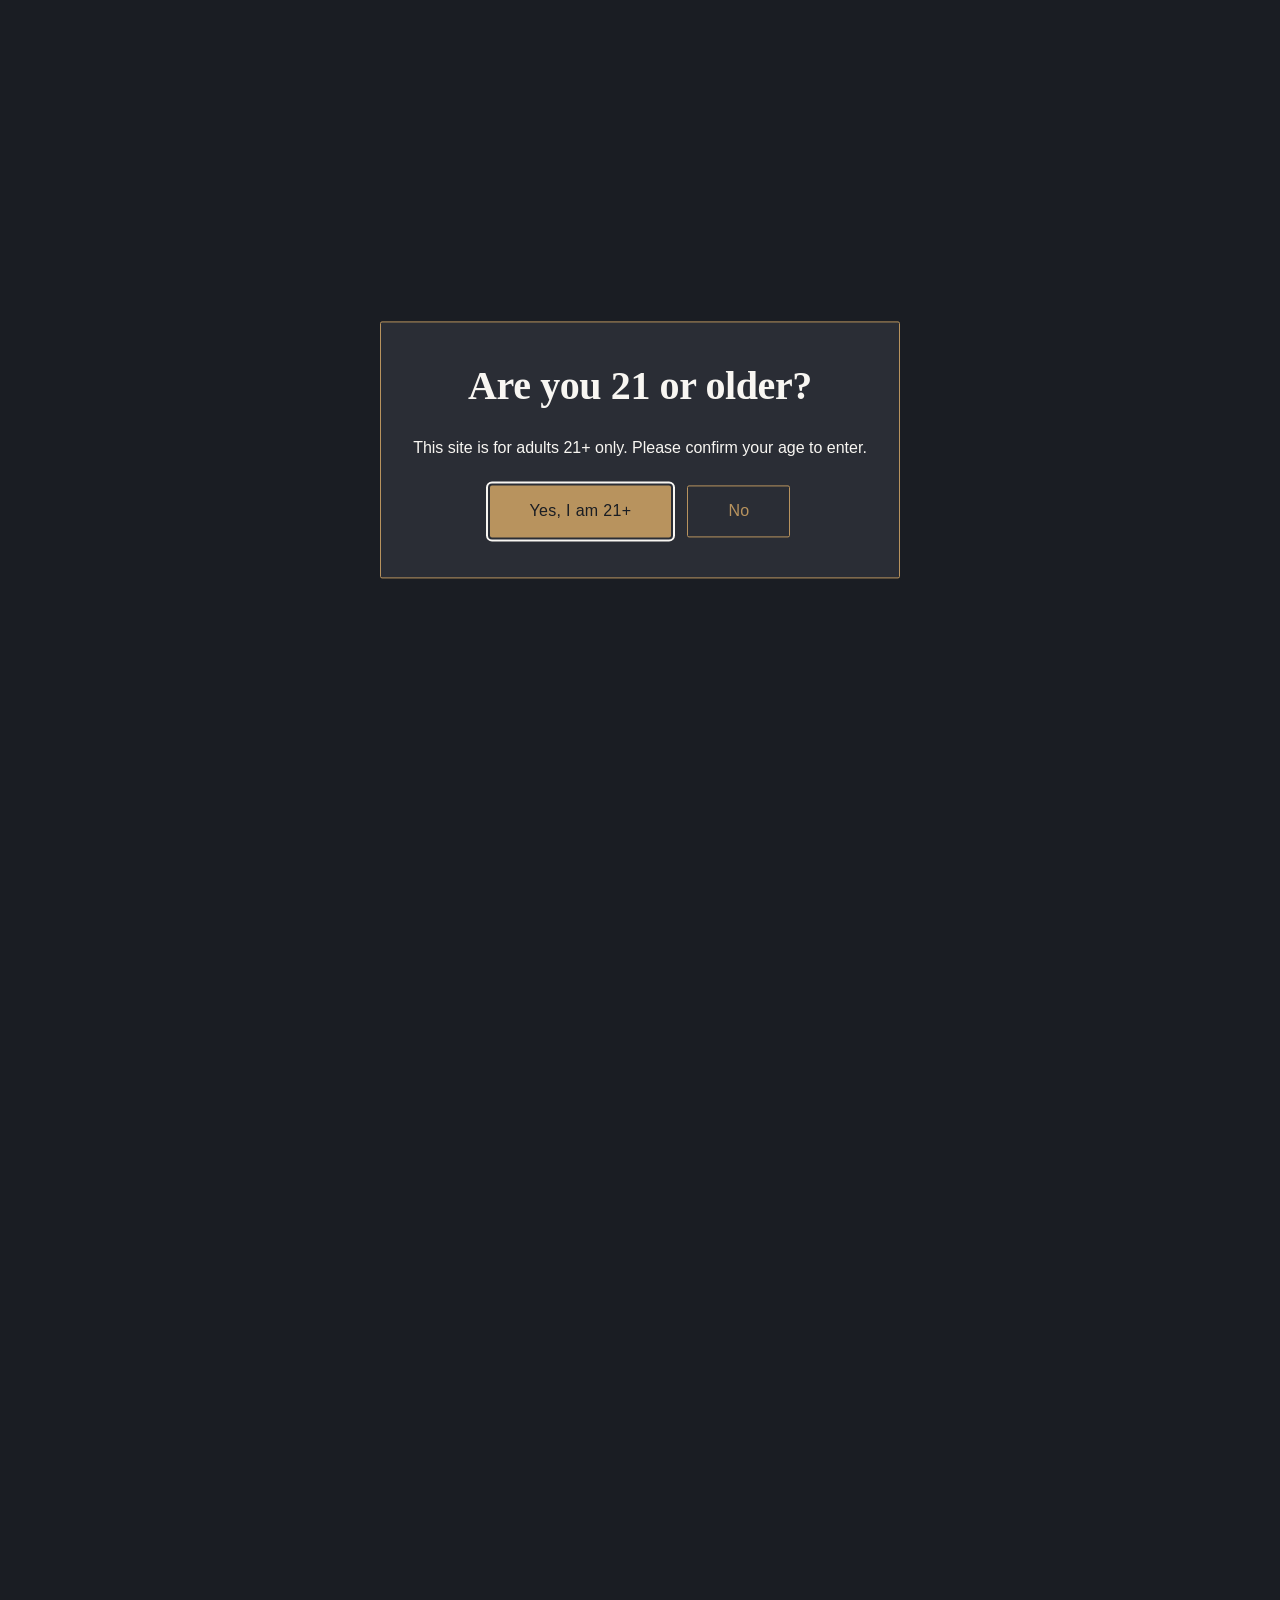
==== commit 955dfc59: "Merge pull request #6 from anykolaiszyn/web/trt-age-gate Add 21+ age gate to The Resident Tobacconis" ====
--- a/index.html
+++ b/index.html
@@ -16,7 +16,6 @@
   <meta name="twitter:description" content="The Resident Tobacconist provides hospitality tobacco stewardship, humidor programs, compliant distribution, and staff training for hotels, private clubs, and estates.">
   <link rel="stylesheet" href="assets/styles.css">
   <script src="assets/age-gate.js"></script>
-  <script src="assets/script.js" defer></script>
   <script type="application/ld+json">
   {
     "@context": "https://schema.org",
@@ -35,7 +34,7 @@
   </script>
 </head>
 <body>
-
+  
   <!-- Header & Navigation -->
   <header>
     <div class="container">
@@ -43,12 +42,13 @@
         <a href="index.html" class="nav-brand">The Resident Tobacconist</a>
         <ul class="nav-links">
           <li><a href="index.html" class="active">Home</a></li>
-          <li><a href="#services">Services</a></li>
-          <li><a href="#humidor-programs">Humidor Programs</a></li>
-          <li><a href="#distribution">Distribution</a></li>
-          <li><a href="#training">Training</a></li>
-          <li><a href="#about">About</a></li>
-          <li><a href="#contact">Contact</a></li>
+          <li><a href="services.html">Services</a></li>
+          <li><a href="humidor-programs.html">Humidor Programs</a></li>
+          <li><a href="distribution.html">Distribution</a></li>
+          <li><a href="training.html">Training</a></li>
+          <li><a href="about.html">About</a></li>
+          <li><a href="contact.html">Contact</a></li>
+          <li><a href="capability.html">Capability</a></li>
         </ul>
       </nav>
     </div>
@@ -60,7 +60,8 @@
       <h1>The Resident Tobacconist</h1>
       <p class="tagline">Hospitality tobacco stewardship.</p>
       <p class="subline">Humidor programs, compliant distribution, and staff readiness for hotels and private clubs.</p>
-      <a href="#contact" class="btn btn-primary">Request Consultation</a>
+      <a href="contact.html" class="btn btn-primary">Request Consultation</a>
+      <a href="capability.html" class="btn btn-secondary" style="margin-left: var(--space-sm);">Capability Statement</a>
     </div>
   </section>
 
@@ -78,18 +79,18 @@
         <h2>Three Pillars of Stewardship</h2>
         <p>Comprehensive programs designed for the operational realities of hospitality environments.</p>
       </div>
-
+      
       <div class="cards">
         <div class="card">
           <h3>Full-Service Humidor Programs</h3>
           <p>From commissioning and calibration to ongoing rotation and condition reporting, we ensure your humidor environment remains within specification and your inventory stays guest-ready.</p>
         </div>
-
+        
         <div class="card">
           <h3>Hospitality Distribution</h3>
           <p>Strategic planning, reliable replenishment, and proper handling. We support your property with inventory appropriate to guest profile and turnover patterns, delivered with full documentation.</p>
         </div>
-
+        
         <div class="card">
           <h3>Staff Training & Compliance</h3>
           <p>Role-based instruction covering compliance foundations, handling protocols, guest interaction language, and management oversight. Training prepares your team to operate within regulatory boundaries.</p>
@@ -115,26 +116,26 @@
         <h2>How Engagement Works</h2>
         <p>A structured four-phase approach to program establishment and ongoing stewardship.</p>
       </div>
-
+      
       <div class="steps">
         <div class="step">
           <div class="step-number">1</div>
           <h4>Assess</h4>
           <p>Evaluate your current setup, guest profile, operational capacity, and compliance posture. Define program scope and service model.</p>
         </div>
-
+        
         <div class="step">
           <div class="step-number">2</div>
           <h4>Design & Onboard</h4>
           <p>Commission humidor environment, establish inventory class mix, onboard staff, and configure documentation systems.</p>
         </div>
-
+        
         <div class="step">
           <div class="step-number">3</div>
           <h4>Maintain</h4>
           <p>Execute scheduled rotation, replenishment, calibration checks, and condition reporting. Adjust for seasonality and guest patterns.</p>
         </div>
-
+        
         <div class="step">
           <div class="step-number">4</div>
           <h4>Review</h4>
@@ -144,565 +145,38 @@
     </div>
   </section>
 
-  <!-- Services (from services.html) -->
-  <section id="services" style="background-color: var(--color-charcoal);">
-    <div class="container">
-      <div class="section-header">
-        <h2>Services</h2>
-        <p>Comprehensive stewardship for hospitality tobacco programs.</p>
-        <p>We handle the technical, operational, and compliance requirements so your property can offer a premium program without diverting internal resources.</p>
-      </div>
-    </div>
-  </section>
-
-  <!-- Overview -->
+  <!-- FAQ Section -->
   <section>
-    <div class="container content-narrow">
-      <h2>Overview</h2>
-      <p>The Resident Tobacconist provides end-to-end support for hotels, private clubs, lounges, and estates that maintain tobacco programs for their members or guests. Our approach integrates environmental management, inventory lifecycle oversight, and documented compliance into a single, cohesive service offering.</p>
-      <p>We do not operate as a traditional distributor or retail tobacconist. Our role is stewardship: ensuring that the physical environment, inventory condition, staff readiness, and documentation standards remain consistent and audit-ready over time.</p>
-    </div>
-  </section>
-
-  <!-- Pillar A: Humidor Stewardship -->
-  <section style="background-color: var(--color-charcoal);">
-    <div class="container">
-      <div class="content-block">
-        <h2>Pillar A: Full-Service Humidor Stewardship</h2>
-        <p>Proper humidor performance requires sustained technical attention. We manage the full lifecycle of your humidor environment, from initial commissioning through ongoing calibration and condition monitoring.</p>
-
-        <h3 class="mt-lg">What We Manage</h3>
-        <ul>
-          <li><strong>Commissioning & Seasoning:</strong> Initial preparation of humidor interior surfaces to achieve stable humidity absorption and release cycles.</li>
-          <li><strong>Calibration & Monitoring:</strong> Regular verification of hygrometers, humidification devices, and ambient conditions to ensure parameters remain within specification.</li>
-          <li><strong>Rotation & Inventory Positioning:</strong> Strategic placement and periodic repositioning of inventory to optimize air circulation, prevent hot/cold zones, and prioritize guest-ready product.</li>
-          <li><strong>Condition Reporting:</strong> Documented assessments of humidity stability, temperature variance, seal integrity, and inventory condition delivered on an agreed cadence.</li>
-          <li><strong>Remediation Coordination:</strong> When environmental drift or equipment failure occurs, we coordinate corrective action and document the resolution process.</li>
-        </ul>
-      </div>
-    </div>
-  </section>
-
-  <!-- Pillar B: Hospitality Distribution -->
-  <section>
-    <div class="container">
-      <div class="content-block">
-        <h2>Pillar B: Hospitality Distribution</h2>
-        <p>We support your property with strategic inventory planning, reliable replenishment, and compliant handling. Our distribution services are structured exclusively for hospitality environments operating under appropriate licenses and protocols.</p>
-
-        <h3 class="mt-lg">What We Provide</h3>
-        <ul>
-          <li><strong>Inventory Planning & Class Mix:</strong> Analysis of guest profile, turnover patterns, and property positioning to define an appropriate selection (mellow to full-bodied; regional preferences; format variety).</li>
-          <li><strong>Scheduled Replenishment:</strong> Predictable delivery cadence aligned with consumption patterns, seasonal adjustments, and storage capacity.</li>
-          <li><strong>Intake & Handling Protocols:</strong> Documented procedures for receiving, inspecting, and integrating new inventory into existing humidor stock.</li>
-          <li><strong>Documentation & Traceability:</strong> Full records of sourcing, delivery dates, batch information, and inventory movements to support audit readiness.</li>
-          <li><strong>Stockout Prevention:</strong> Proactive monitoring and communication to avoid gaps in availability while minimizing overstock and aging concerns.</li>
-        </ul>
-
-        <h3 class="mt-lg">Compliance Posture</h3>
-        <p>All distribution activity is conducted in accordance with applicable federal, state, and local tobacco distribution laws. We require that client properties maintain appropriate licenses and operate within regulatory boundaries. Documentation is structured to support compliance verification, though it does not constitute legal advice.</p>
-      </div>
-    </div>
-  </section>
-
-  <!-- Differentiators -->
-  <section style="background-color: var(--color-charcoal);">
-    <div class="container content-narrow">
-      <div class="content-block">
-        <h2>What Distinguishes Our Approach</h2>
-        <ul>
-          <li><strong>Integrated Training:</strong> We do not deliver product without preparing your staff. Every engagement includes role-based instruction on handling, compliance, and guest interaction.</li>
-          <li><strong>Documentation First:</strong> All activities—calibration checks, inventory movements, condition reports—are recorded and delivered in structured formats suitable for management review or audit preparation.</li>
-          <li><strong>Continuity of Service:</strong> We design programs to function consistently even when key personnel change. Documented protocols and periodic refreshers ensure institutional knowledge is preserved.</li>
-          <li><strong>No Retail Conflation:</strong> We do not operate as a consumer-facing tobacconist. Our clients are hospitality operators, and our engagement model reflects the operational and compliance needs of that environment.</li>
-        </ul>
-      </div>
-    </div>
-  </section>
-
-  <!-- Outcomes Section -->
-  <section>
-    <div class="container">
-      <div class="section-header">
-        <h2>Program Outcomes</h2>
-        <p>What to expect from a properly implemented stewardship engagement.</p>
-      </div>
-
-      <div class="cards">
-        <div class="card">
-          <h3>Reduced Operational Burden</h3>
-          <p>Technical and compliance tasks are systematically managed by a dedicated steward, freeing internal staff to focus on guest service and core operations.</p>
-        </div>
-
-        <div class="card">
-          <h3>Program Consistency</h3>
-          <p>Documented protocols and scheduled maintenance ensure that humidor condition, inventory readiness, and staff preparedness remain stable over time.</p>
-        </div>
-
-        <div class="card">
-          <h3>Audit-Ready Documentation</h3>
-          <p>All activities are recorded in structured formats suitable for internal review, regulatory inquiry, or compliance verification. Documentation does not constitute legal advice.</p>
-        </div>
-
-        <div class="card">
-          <h3>Elevated Guest Experience</h3>
-          <p>When environmental conditions are controlled, inventory is appropriately selected, and staff is prepared, guests encounter a program that reflects the property's broader standards of excellence.</p>
-        </div>
-      </div>
-    </div>
-  </section>
-
-  <!-- Humidor Programs (from humidor-programs.html) -->
-  <section id="humidor-programs" style="background-color: var(--color-charcoal);">
-    <div class="container">
-      <div class="section-header">
-        <h2>Humidor Programs</h2>
-        <p>Technical stewardship for controlled environments.</p>
-        <p>From initial commissioning through ongoing calibration and rotation oversight, we ensure your humidor environment remains within specification.</p>
-      </div>
-    </div>
-  </section>
-
-  <!-- Design & Installation Consulting -->
-  <section>
-    <div class="container content-narrow">
-      <div class="content-block">
-        <h2>Design & Installation Consulting</h2>
-        <p>If you are planning a new humidor or evaluating an existing setup, we provide technical consultation on sizing, humidification systems, airflow patterns, and monitoring equipment. Our recommendations prioritize long-term maintainability and operational simplicity.</p>
-        <p>We do not fabricate humidors, but we collaborate with qualified manufacturers and contractors to ensure that design decisions align with your operational capacity and guest volume projections.</p>
-      </div>
-    </div>
-  </section>
-
-  <!-- Seasoning & Commissioning -->
-  <section style="background-color: var(--color-charcoal);">
-    <div class="container content-narrow">
-      <div class="content-block">
-        <h2>Seasoning & Commissioning</h2>
-        <p>Before a humidor can reliably hold inventory, interior wood surfaces must be properly conditioned to absorb and release moisture in stable cycles. We manage the full commissioning process:</p>
-        <ul>
-          <li>Initial surface preparation and cleaning</li>
-          <li>Controlled introduction of distilled water or humidification solution</li>
-          <li>Monitoring of absorption rates and equilibrium timing</li>
-          <li>Verification of seal integrity and ambient stability before inventory placement</li>
-        </ul>
-        <p>Commissioning timelines vary based on humidor volume and construction materials, typically ranging from one to three weeks. Rushing this process increases the likelihood of long-term humidity instability.</p>
-      </div>
-    </div>
-  </section>
-
-  <!-- Ongoing Calibration & Rotation -->
-  <section>
-    <div class="container content-narrow">
-      <div class="content-block">
-        <h2>Ongoing Calibration & Rotation Oversight</h2>
-        <p>Humidors are not static systems. Seasonal changes, door access frequency, and HVAC patterns all affect internal conditions. We provide scheduled oversight to maintain environmental consistency:</p>
-
-        <h3 class="mt-lg">Calibration Activities</h3>
-        <ul>
-          <li><strong>Hygrometer Verification:</strong> Regular checks against calibrated reference instruments to detect drift and ensure accurate readings.</li>
-          <li><strong>Humidification Device Inspection:</strong> Cleaning, refilling, and functional testing of passive or active humidification systems.</li>
-          <li><strong>Temperature Monitoring:</strong> Assessment of ambient temperature stability and coordination with property HVAC if adjustments are needed.</li>
-          <li><strong>Seal & Gasket Inspection:</strong> Visual and tactile checks of door seals, hinge alignment, and gasket condition to prevent humidity loss.</li>
-        </ul>
-
-        <h3 class="mt-lg">Rotation Strategy</h3>
-        <ul>
-          <li><strong>Zone Management:</strong> Identification of microclimates within the humidor and strategic placement of inventory based on wrapper sensitivity and turnover priority.</li>
-          <li><strong>FIFO Enforcement:</strong> Systematic rotation to ensure older inventory moves to guest-accessible positions before newer stock.</li>
-          <li><strong>Condition Flagging:</strong> Documentation of any inventory showing signs of environmental stress (wrapper discoloration, excessive softness, mold risk) for removal or remediation.</li>
-        </ul>
-      </div>
-    </div>
-  </section>
-
-  <!-- Condition Reporting Cadence -->
-  <section style="background-color: var(--color-charcoal);">
-    <div class="container content-narrow">
-      <div class="content-block">
-        <h2>Condition Reporting Cadence</h2>
-        <p>Every site visit or remote check generates a documented condition report. Reports include:</p>
-        <ul>
-          <li>Current humidity and temperature readings</li>
-          <li>Calibration actions taken</li>
-          <li>Inventory rotation performed</li>
-          <li>Any anomalies observed (seal degradation, equipment malfunction, inventory condition concerns)</li>
-          <li>Recommended actions or follow-up required</li>
-        </ul>
-        <p>Reports are delivered in structured formats suitable for management review or inclusion in compliance documentation. Reporting frequency aligns with your chosen service model.</p>
-      </div>
-    </div>
-  </section>
-
-  <!-- Service Models -->
-  <section>
-    <div class="container">
-      <div class="section-header">
-        <h2>Service Models</h2>
-        <p>Three engagement structures to match operational needs and guest volume.</p>
-      </div>
-
-      <div class="cards">
-        <div class="card">
-          <h3>Resident Model</h3>
-          <p><strong>Cadence:</strong> Weekly or bi-weekly onsite presence</p>
-          <p><strong>Best For:</strong> High-volume properties, complex multi-zone humidors, properties with frequent inventory turnover</p>
-          <p><strong>Includes:</strong> Full calibration, rotation, real-time condition adjustments, direct staff coordination, immediate remediation response</p>
-        </div>
-
-        <div class="card">
-          <h3>Regional Model</h3>
-          <p><strong>Cadence:</strong> Monthly or quarterly site visits with remote monitoring between visits</p>
-          <p><strong>Best For:</strong> Properties with moderate guest volume, stable environments, experienced staff capable of interim monitoring</p>
-          <p><strong>Includes:</strong> Scheduled calibration visits, documented condition reports, remote consultation, staff coordination via digital communication</p>
-        </div>
-
-        <div class="card">
-          <h3>Hybrid Model</h3>
-          <p><strong>Cadence:</strong> Flexible combination of onsite and remote support, tailored to seasonal patterns</p>
-          <p><strong>Best For:</strong> Properties with variable occupancy, seasonal operations, or transition periods requiring adjusted oversight</p>
-          <p><strong>Includes:</strong> Customized visit schedule, scalable remote monitoring, adjustable service intensity based on operational needs</p>
-        </div>
-      </div>
-    </div>
-  </section>
-
-  <!-- Distribution (from distribution.html) -->
-  <section id="distribution" style="background-color: var(--color-charcoal);">
-    <div class="container">
-      <div class="section-header">
-        <h2>Hospitality Distribution</h2>
-        <p>Strategic inventory support for compliant environments.</p>
-        <p>We provide reliable replenishment, proper handling protocols, and full documentation for properties operating tobacco programs under appropriate licenses.</p>
-      </div>
-    </div>
-  </section>
-
-  <!-- Philosophy -->
-  <section>
-    <div class="container content-narrow">
-      <div class="content-block">
-        <h2>Hospitality-Only Distribution Philosophy</h2>
-        <p>The Resident Tobacconist does not operate as a retail tobacconist or consumer distributor. Our distribution services are structured exclusively for hospitality environments—hotels, private clubs, lounges, and estates—that maintain tobacco programs for members or guests under appropriate regulatory frameworks.</p>
-        <p>We are not a product vendor seeking to maximize volume. We are a stewardship partner ensuring that your property has the right inventory, in the right condition, at the right time, with full documentation to support compliance and operational accountability.</p>
-      </div>
-    </div>
-  </section>
-
-  <!-- Inventory Planning & Classing -->
-  <section style="background-color: var(--color-charcoal);">
-    <div class="container content-narrow">
-      <div class="content-block">
-        <h2>Inventory Planning & Class Mix</h2>
-        <p>Effective inventory planning begins with understanding your guest profile, turnover patterns, and property positioning. We work with you to define an appropriate selection that balances variety, accessibility, and storage capacity.</p>
-
-        <h3 class="mt-lg">Classification Dimensions</h3>
-        <ul>
-          <li><strong>Strength Profile:</strong> Mellow to full-bodied options tailored to guest preferences and regional patterns</li>
-          <li><strong>Format Variety:</strong> Ring gauge and length selections appropriate to guest dwell time and consumption context</li>
-          <li><strong>Regional & Wrapper Preferences:</strong> Cuban-seed vs. non-Cuban, Connecticut vs. maduro, based on demographic analysis</li>
-          <li><strong>Turnover Priority:</strong> Balance between high-rotation accessible stock and specialty options for discerning guests</li>
-          <li><strong>Seasonal Adjustments:</strong> Lighter profiles for warm months, fuller options for cooler seasons, event-driven additions</li>
-        </ul>
-
-        <h3 class="mt-lg">Guest Profile Analysis</h3>
-        <p>We evaluate your property's guest demographics, average length of stay, occasion types (business, leisure, event), and historical consumption data (if available) to inform class mix recommendations. The goal is not to maximize SKU count, but to ensure that the inventory present is relevant and accessible.</p>
-      </div>
-    </div>
-  </section>
-
-  <!-- Replenishment Schedules -->
-  <section>
-    <div class="container content-narrow">
-      <div class="content-block">
-        <h2>Replenishment Schedules</h2>
-        <p>Replenishment cadence is determined by consumption velocity, storage capacity, and desired inventory freshness. We establish predictable schedules to avoid both stockouts and excessive aging.</p>
-
-        <h3 class="mt-lg">Standard Replenishment Models</h3>
-        <ul>
-          <li><strong>Fixed Interval:</strong> Deliveries on a set schedule (e.g., monthly, bi-monthly) with quantities adjusted based on prior period consumption</li>
-          <li><strong>Consumption-Triggered:</strong> Replenishment initiated when inventory falls below defined thresholds, suitable for higher-volume properties</li>
-          <li><strong>Seasonal/Event-Based:</strong> Augmented deliveries aligned with anticipated demand spikes (conference seasons, holiday periods, special events)</li>
-        </ul>
-
-        <h3 class="mt-lg">Seasonal Adjustments</h3>
-        <p>Consumption patterns shift with weather, occupancy trends, and guest behavior. We proactively adjust class mix and replenishment timing to reflect these patterns, preventing overstock in low seasons and stockouts during peak periods.</p>
-      </div>
-    </div>
-  </section>
-
-  <!-- Compliance Note -->
-  <section style="background-color: var(--color-charcoal);">
-    <div class="container content-narrow">
-      <div class="content-block">
-        <h2>Compliance Statement</h2>
-        <p>All distribution activity is performed in accordance with applicable federal, state, and local laws governing tobacco distribution and hospitality operations. We require that client properties maintain appropriate licenses and operate within regulatory boundaries for their jurisdiction.</p>
-        <p>The Resident Tobacconist does not provide legal advice. Property operators are responsible for ensuring their programs comply with all applicable regulations. Our documentation and operational protocols are designed to support compliance efforts, but do not substitute for consultation with qualified legal counsel.</p>
-      </div>
-    </div>
-  </section>
-
-  <!-- Training (from training.html) -->
-  <section id="training">
-    <div class="container">
-      <div class="section-header">
-        <h2>Staff Training & Compliance</h2>
-        <p>Role-based instruction for confident, compliant execution.</p>
-        <p>We prepare your team to manage humidor access, guest interaction, and compliance requirements with clarity and consistency.</p>
-      </div>
-    </div>
-  </section>
-
-  <!-- Overview -->
-  <section>
-    <div class="container content-narrow">
-      <div class="content-block">
-        <h2>Training Philosophy</h2>
-        <p>A premium tobacco program requires more than environmental control and quality inventory. It requires staff who understand their role, know what they are permitted to do, and can interact with guests in language that reflects both hospitality standards and regulatory boundaries.</p>
-        <p>We do not train your staff to become tobacconists. We train them to execute their specific responsibilities within your tobacco program with confidence and compliance. Training is tailored to role, operational context, and jurisdictional requirements.</p>
-      </div>
-    </div>
-  </section>
-
-  <!-- Training Modules -->
-  <section style="background-color: var(--color-charcoal);">
-    <div class="container">
-      <div class="section-header">
-        <h2>Training Modules</h2>
-        <p>Four core modules adapted to property size, staff roles, and program complexity.</p>
-      </div>
-
-      <div class="content-block">
-        <h3>Module 1: Compliance Foundations</h3>
-        <p>Legal and regulatory framework for hospitality tobacco programs. Essential for all staff with any program involvement.</p>
-        <ul>
-          <li><strong>Age Verification Requirements:</strong> Mandatory verification procedures, acceptable ID types, documenting refusals</li>
-          <li><strong>Prohibited Actions:</strong> What staff may not do (e.g., recommendations without training, sales to minors, advertising to the general public)</li>
-          <li><strong>Refusal Handling:</strong> Polite, firm language for declining access when verification cannot be completed</li>
-          <li><strong>Documentation Standards:</strong> When and how to record access events, condition concerns, or unusual requests</li>
-          <li><strong>Jurisdictional Awareness:</strong> Overview of applicable local, state, and federal regulations (property-specific)</li>
-        </ul>
-      </div>
-
-      <div class="content-block mt-xl">
-        <h3>Module 2: Humidor Handling & Access</h3>
-        <p>Technical and operational protocols for staff responsible for humidor access or inventory management.</p>
-        <ul>
-          <li><strong>Environmental Awareness:</strong> Why humidity and temperature matter; how staff actions affect conditions</li>
-          <li><strong>Access Protocols:</strong> Minimizing door-open time, proper re-sealing, when to call for steward support</li>
-          <li><strong>Handling Technique:</strong> Clean hands, gentle touch, avoiding wrapper damage, proper placement after guest inspection</li>
-          <li><strong>Inventory Positioning:</strong> Understanding rotation zones, FIFO principles, where to find guest-ready product</li>
-          <li><strong>Condition Flagging:</strong> Recognizing signs of environmental distress and escalating to steward or management</li>
-        </ul>
-      </div>
-
-      <div class="content-block mt-xl">
-        <h3>Module 3: Guest Interaction Language</h3>
-        <p>Approved communication patterns for staff assisting guests with selection or inquiries. Designed to balance hospitality with compliance.</p>
-        <ul>
-          <li><strong>Approved Descriptive Language:</strong> Strength profile, wrapper type, format, origin—what staff may share without formal tobacconist training</li>
-          <li><strong>Escalation Triggers:</strong> When to refer a guest to trained personnel or the steward (complex questions, pairing requests, condition concerns)</li>
-          <li><strong>Refusal Scripts:</strong> Polite, non-confrontational language for declining service when age verification is incomplete or guest behavior raises concerns</li>
-          <li><strong>What Not to Say:</strong> Avoiding health claims, therapeutic language, endorsements, or statements that could be construed as advertising</li>
-          <li><strong>Documentation of Interactions:</strong> When to log guest requests, complaints, or unusual inquiries for management review</li>
-        </ul>
-      </div>
-
-      <div class="content-block mt-xl">
-        <h3>Module 4: Management Briefing</h3>
-        <p>Oversight, accountability, and program continuity for property managers and department heads.</p>
-        <ul>
-          <li><strong>Program Structure Overview:</strong> Roles, responsibilities, service cadence, escalation paths</li>
-          <li><strong>Reporting & Documentation Review:</strong> How to read condition reports, inventory logs, and compliance records</li>
-          <li><strong>Incident Response:</strong> Steps to take when equipment fails, environmental conditions drift, or compliance concerns arise</li>
-          <li><strong>Staff Turnover Continuity:</strong> Onboarding new personnel, refresher training schedules, maintaining institutional knowledge</li>
-          <li><strong>Audit Readiness:</strong> What documents to maintain, how to respond to regulatory inquiries (property-specific)</li>
-        </ul>
-      </div>
-    </div>
-  </section>
-
-  <!-- Disclaimers -->
-  <section>
-    <div class="container content-narrow">
-      <div class="content-block">
-        <h2>Important Disclaimers</h2>
-
-        <h3 class="mt-lg">Training Does Not Certify Staff as Tobacconists</h3>
-        <p>The Resident Tobacconist training programs prepare property staff to execute specific operational responsibilities within a hospitality tobacco program. Training does not confer tobacconist credentials, sommelier-level expertise, or independent authority to make selection recommendations beyond the scope defined in Module 3.</p>
-        <p>Staff who complete our training are qualified to manage access, handle inventory properly, and interact with guests using approved language. They are not trained to provide pairing advice, conduct tastings, or represent themselves as tobacco specialists.</p>
-
-        <h3 class="mt-lg">Training Is Not Legal Advice</h3>
-        <p>Compliance modules are based on widely applicable tobacco distribution and hospitality regulations, but they do not constitute legal advice. Jurisdictional requirements vary, and property operators are responsible for ensuring their programs comply with all applicable local, state, and federal laws.</p>
-        <p>We recommend that property operators consult with qualified legal counsel to confirm compliance posture and address jurisdiction-specific requirements. Our training is designed to support compliant operations, but it does not replace legal consultation.</p>
-      </div>
-    </div>
-  </section>
-
-  <!-- FAQ Section -->
-  <section style="background-color: var(--color-charcoal);">
     <div class="container">
       <div class="section-header">
         <h2>Frequently Asked Questions</h2>
       </div>
-
+      
       <div class="faq">
         <details>
           <summary>What does The Resident Tobacconist do?</summary>
           <p>We provide full-service humidor stewardship, compliant distribution, and staff training to hotels, private clubs, lounges, and estates. We manage the technical, operational, and compliance aspects of hospitality tobacco programs so your property can offer a premium program without diverting internal resources.</p>
         </details>
-
+        
         <details>
           <summary>How often do you visit our property?</summary>
           <p>Service cadence depends on the chosen model. Resident engagements may involve weekly or bi-weekly onsite presence. Regional models typically operate on a monthly or quarterly schedule with remote support between visits. Hybrid arrangements combine periodic onsite work with remote monitoring and documentation.</p>
         </details>
-
+        
         <details>
           <summary>How do you handle compliance?</summary>
           <p>All programs are structured to operate within applicable tobacco distribution and hospitality regulations. We provide documented processes, age verification protocols, and staff instruction on prohibited actions. Our training is not legal advice, and we recommend periodic consultation with your legal counsel on regulatory requirements specific to your jurisdiction.</p>
         </details>
-
+        
         <details>
           <summary>What role does our staff play?</summary>
           <p>Your staff manages day-to-day guest interactions and maintains access protocols. We equip them with handling guidelines, interaction language, and escalation paths. The degree of staff involvement varies by service model, but in all cases we provide the training and documentation needed for confident, compliant execution.</p>
         </details>
-
+        
         <details>
           <summary>How long does onboarding take?</summary>
           <p>Initial assessment and proposal typically require one to two weeks. Full program onboarding—including humidor commissioning, inventory setup, and staff training—generally spans four to six weeks depending on property size and existing infrastructure. We structure timelines to minimize disruption to ongoing operations.</p>
         </details>
-      </div>
-    </div>
-  </section>
-
-  <!-- About (from about.html and capability.html) -->
-  <section id="about">
-    <div class="container">
-      <div class="section-header">
-        <h2>About</h2>
-        <p>Stewardship, discretion, compliance, continuity.</p>
-      </div>
-    </div>
-  </section>
-
-  <!-- Role-Based Identity -->
-  <section>
-    <div class="container content-narrow">
-      <div class="content-block">
-        <h2>Who We Are</h2>
-        <p>The Resident Tobacconist is a specialized stewardship service for hospitality environments that maintain tobacco programs for members or guests. We are not a retail tobacconist, a consumer vendor, or a transactional distributor. We are a resident authority—embedded in your operations to manage the technical, compliance, and continuity requirements that retail models cannot address.</p>
-        <p>Our clients are hotels, private clubs, lounges, and estates that recognize tobacco programs as an operational responsibility requiring sustained attention. We provide the infrastructure, documentation, and expertise needed to operate these programs with confidence and consistency.</p>
-      </div>
-    </div>
-  </section>
-
-  <!-- Ideal Clients (from capability.html) -->
-  <section style="background-color: var(--color-charcoal);">
-    <div class="container content-narrow">
-      <div class="content-block">
-        <h2>Ideal Clients</h2>
-        <p>We work exclusively with hospitality operators maintaining tobacco programs for members or guests under appropriate licenses and regulatory frameworks:</p>
-        <ul>
-          <li>Hotels (luxury, boutique, resort properties)</li>
-          <li>Private clubs (city clubs, country clubs, social clubs)</li>
-          <li>Lounges (cigar lounges, hospitality lounges, member facilities)</li>
-          <li>Estates (private estates, residential clubs, managed properties)</li>
-        </ul>
-      </div>
-    </div>
-  </section>
-
-  <!-- Operational Structure -->
-  <section>
-    <div class="container content-narrow">
-      <div class="content-block">
-        <h2>Operational Structure</h2>
-        <p>The Resident Tobacconist operates as a DBA under Cinder & Laurel Group, a hospitality services entity focused on specialized operational support for properties requiring sustained technical and compliance expertise.</p>
-        <p>This structure allows us to maintain the flexibility needed for multi-site engagements while preserving the focused, role-specific identity that hospitality clients expect from a stewardship partner.</p>
-      </div>
-    </div>
-  </section>
-
-  <!-- Service Area -->
-  <section style="background-color: var(--color-charcoal);">
-    <div class="container content-narrow">
-      <div class="content-block">
-        <h2>Service Area & Engagement Model</h2>
-        <p>The Resident Tobacconist is available by engagement to qualified hospitality properties. We do not maintain retail locations or walk-in service. All work is conducted through structured stewardship agreements tailored to property size, operational capacity, and compliance requirements.</p>
-        <p>Service area is determined by engagement model. Resident engagements require proximity for regular onsite presence. Regional models accommodate broader geographic coverage with periodic visits and remote support. We evaluate feasibility during the initial consultation phase.</p>
-      </div>
-    </div>
-  </section>
-
-  <!-- What We Are Not -->
-  <section>
-    <div class="container content-narrow">
-      <div class="content-block">
-        <h2>What We Are Not</h2>
-        <p>Clarity on what we do not do is as important as clarity on what we provide:</p>
-        <ul>
-          <li><strong>Not a Retail Tobacconist:</strong> We do not operate consumer-facing shops, offer walk-in service, or sell to individuals.</li>
-          <li><strong>Not a Volume Distributor:</strong> We do not seek to maximize transaction volume or push inventory. Our distribution is strategic, documentation-focused, and aligned with property needs.</li>
-          <li><strong>Not a Marketing Service:</strong> We do not design promotional campaigns, create consumer advertising, or assist with tobacco product marketing. Our work is operational stewardship.</li>
-          <li><strong>Not Legal Counsel:</strong> We do not provide legal advice on tobacco regulations, compliance strategy, or liability management. We recommend consultation with qualified legal counsel for jurisdictional guidance.</li>
-          <li><strong>Not a Certification Body:</strong> Our training prepares staff for operational execution but does not confer tobacconist credentials or sommelier-level expertise.</li>
-        </ul>
-      </div>
-    </div>
-  </section>
-
-  <!-- Contact (from contact.html) -->
-  <section id="contact" style="background-color: var(--color-charcoal);">
-    <div class="container">
-      <div class="section-header">
-        <h2>Contact</h2>
-        <p>Business inquiries only.</p>
-        <p>We begin every engagement with a thorough assessment of your property's operational context and compliance posture.</p>
-      </div>
-    </div>
-  </section>
-
-  <!-- 21+ Notice -->
-  <section>
-    <div class="container">
-      <div class="age-verification" style="max-width: var(--content-width); margin: 0 auto;">
-        <input type="checkbox" id="age-confirm" required>
-        <label for="age-confirm"><strong>I confirm I am 21+ and represent a hospitality property seeking stewardship services.</strong></label>
-      </div>
-    </div>
-  </section>
-
-  <!-- Contact Panel -->
-  <section>
-    <div class="container">
-      <div class="contact-panel">
-        <h3>Request Consultation</h3>
-        <p style="color: var(--color-off-white); margin-bottom: var(--space-lg);">Business inquiries only. We do not accept consumer requests or retail inquiries.</p>
-
-        <div class="mailto-info">
-          <p style="margin-bottom: var(--space-sm);"><strong>Email:</strong></p>
-          <a href="mailto:inquiries@theresidenttobacconist.com">inquiries@theresidenttobacconist.com</a>
-        </div>
-
-        <div class="mailto-info" style="margin-top: var(--space-md);">
-          <p style="margin-bottom: var(--space-sm);"><strong>Clipboard Option:</strong></p>
-          <button class="btn btn-secondary" id="copy-inquiry">Copy Inquiry Template</button>
-          <p style="color: var(--color-slate); font-size: 0.85rem; margin-top: var(--space-sm);">Copies a structured inquiry you can paste into email.</p>
-        </div>
-
-        <div class="inquiry-list">
-          <h4>What to Include in Your Inquiry</h4>
-          <ul>
-            <li>Property type (hotel, private club, lounge, estate)</li>
-            <li>Location (city, state/region)</li>
-            <li>Current humidor setup (if applicable) or planned installation timeline</li>
-            <li>Guest volume or program scale</li>
-            <li>Timeline for engagement (immediate, planned, exploratory)</li>
-            <li>Primary contact name, title, and preferred response method</li>
-          </ul>
-        </div>
-
-        <p style="color: var(--color-slate); font-size: 0.9rem; margin-top: var(--space-lg); margin-bottom: 0;">We typically respond to qualified inquiries within two business days. Initial consultations are conducted via phone or video call to assess program fit and operational requirements.</p>
       </div>
     </div>
   </section>
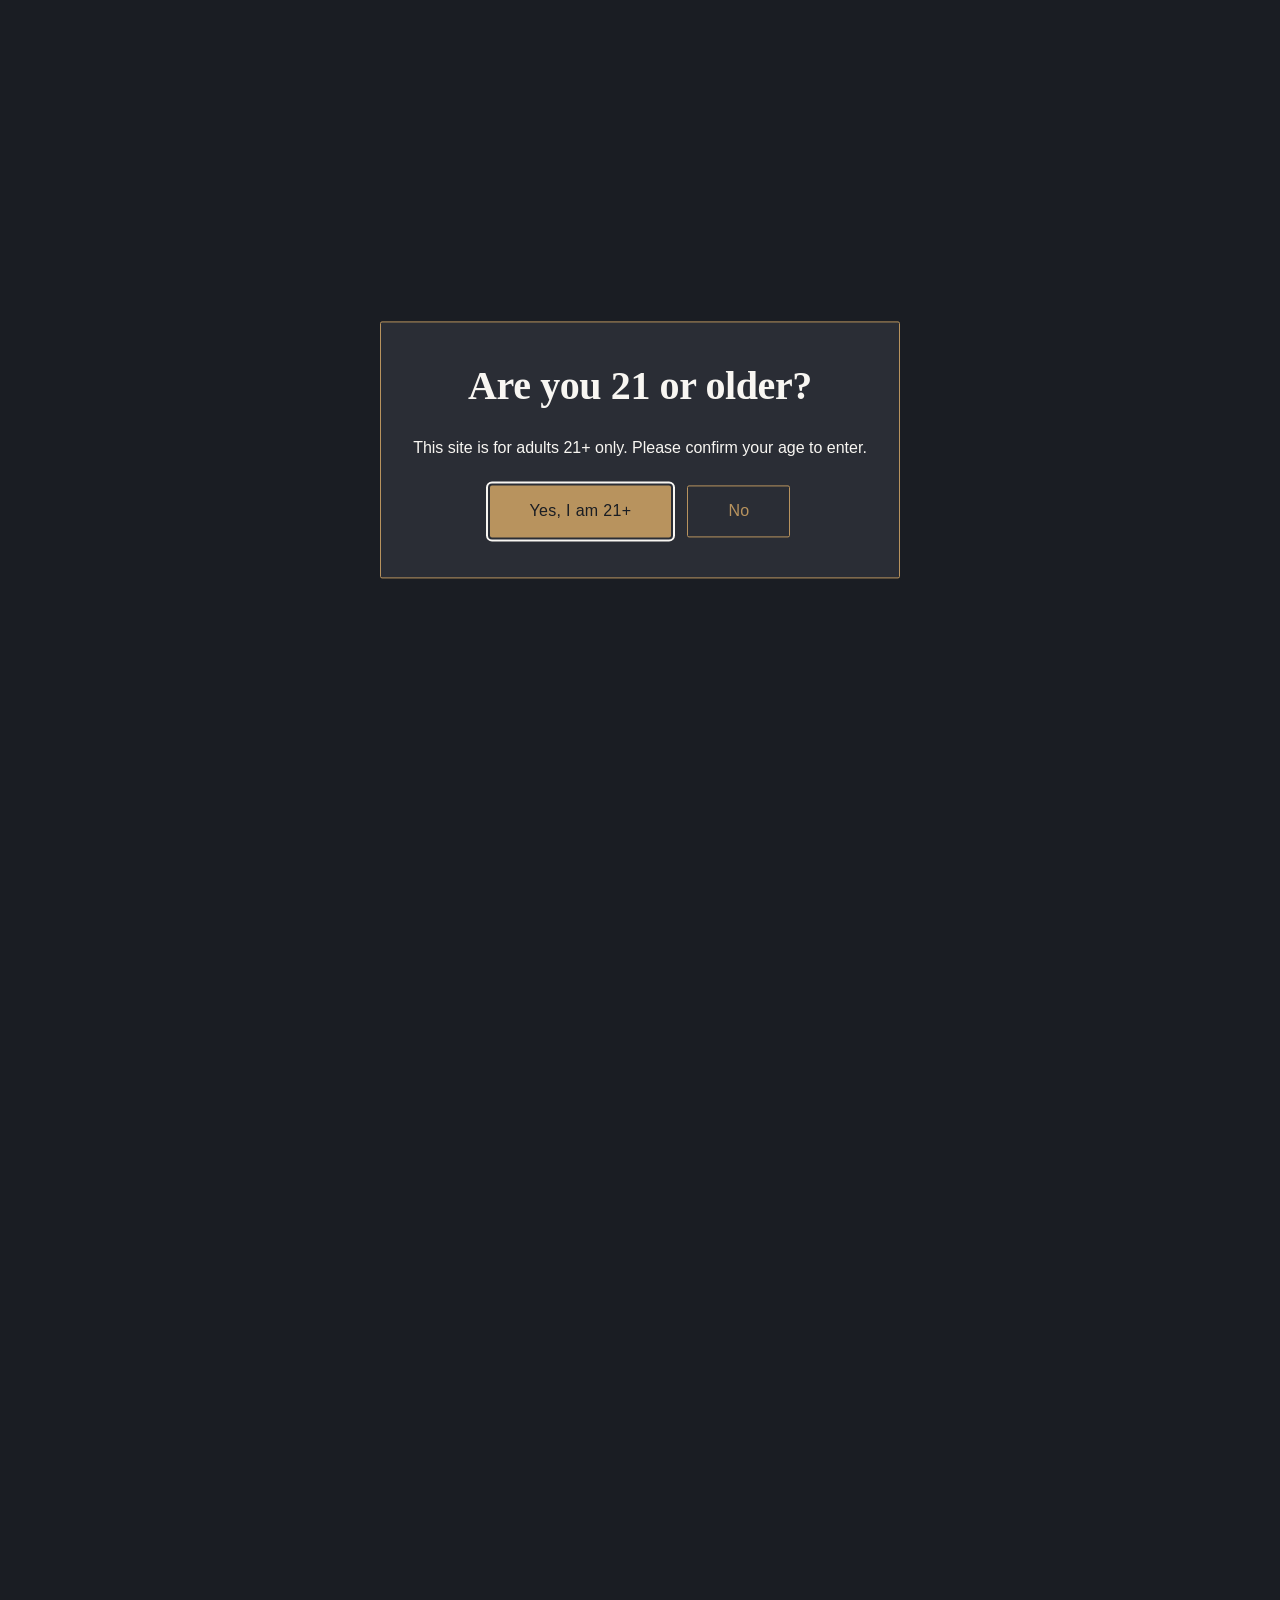
==== commit 93f7f98b: "Merge pull request #7 from anykolaiszyn/web/trt-one-page web: collapse TRT to one page, redirect stu" ====
--- a/index.html
+++ b/index.html
@@ -16,6 +16,7 @@
   <meta name="twitter:description" content="The Resident Tobacconist provides hospitality tobacco stewardship, humidor programs, compliant distribution, and staff training for hotels, private clubs, and estates.">
   <link rel="stylesheet" href="assets/styles.css">
   <script src="assets/age-gate.js"></script>
+  <script src="assets/script.js" defer></script>
   <script type="application/ld+json">
   {
     "@context": "https://schema.org",
@@ -34,7 +35,7 @@
   </script>
 </head>
 <body>
-  
+
   <!-- Header & Navigation -->
   <header>
     <div class="container">
@@ -42,13 +43,12 @@
         <a href="index.html" class="nav-brand">The Resident Tobacconist</a>
         <ul class="nav-links">
           <li><a href="index.html" class="active">Home</a></li>
-          <li><a href="services.html">Services</a></li>
-          <li><a href="humidor-programs.html">Humidor Programs</a></li>
-          <li><a href="distribution.html">Distribution</a></li>
-          <li><a href="training.html">Training</a></li>
-          <li><a href="about.html">About</a></li>
-          <li><a href="contact.html">Contact</a></li>
-          <li><a href="capability.html">Capability</a></li>
+          <li><a href="#services">Services</a></li>
+          <li><a href="#humidor-programs">Humidor Programs</a></li>
+          <li><a href="#distribution">Distribution</a></li>
+          <li><a href="#training">Training</a></li>
+          <li><a href="#about">About</a></li>
+          <li><a href="#contact">Contact</a></li>
         </ul>
       </nav>
     </div>
@@ -60,8 +60,7 @@
       <h1>The Resident Tobacconist</h1>
       <p class="tagline">Hospitality tobacco stewardship.</p>
       <p class="subline">Humidor programs, compliant distribution, and staff readiness for hotels and private clubs.</p>
-      <a href="contact.html" class="btn btn-primary">Request Consultation</a>
-      <a href="capability.html" class="btn btn-secondary" style="margin-left: var(--space-sm);">Capability Statement</a>
+      <a href="#contact" class="btn btn-primary">Request Consultation</a>
     </div>
   </section>
 
@@ -79,18 +78,18 @@
         <h2>Three Pillars of Stewardship</h2>
         <p>Comprehensive programs designed for the operational realities of hospitality environments.</p>
       </div>
-      
+
       <div class="cards">
         <div class="card">
           <h3>Full-Service Humidor Programs</h3>
           <p>From commissioning and calibration to ongoing rotation and condition reporting, we ensure your humidor environment remains within specification and your inventory stays guest-ready.</p>
         </div>
-        
+
         <div class="card">
           <h3>Hospitality Distribution</h3>
           <p>Strategic planning, reliable replenishment, and proper handling. We support your property with inventory appropriate to guest profile and turnover patterns, delivered with full documentation.</p>
         </div>
-        
+
         <div class="card">
           <h3>Staff Training & Compliance</h3>
           <p>Role-based instruction covering compliance foundations, handling protocols, guest interaction language, and management oversight. Training prepares your team to operate within regulatory boundaries.</p>
@@ -116,26 +115,26 @@
         <h2>How Engagement Works</h2>
         <p>A structured four-phase approach to program establishment and ongoing stewardship.</p>
       </div>
-      
+
       <div class="steps">
         <div class="step">
           <div class="step-number">1</div>
           <h4>Assess</h4>
           <p>Evaluate your current setup, guest profile, operational capacity, and compliance posture. Define program scope and service model.</p>
         </div>
-        
+
         <div class="step">
           <div class="step-number">2</div>
           <h4>Design & Onboard</h4>
           <p>Commission humidor environment, establish inventory class mix, onboard staff, and configure documentation systems.</p>
         </div>
-        
+
         <div class="step">
           <div class="step-number">3</div>
           <h4>Maintain</h4>
           <p>Execute scheduled rotation, replenishment, calibration checks, and condition reporting. Adjust for seasonality and guest patterns.</p>
         </div>
-        
+
         <div class="step">
           <div class="step-number">4</div>
           <h4>Review</h4>
@@ -145,38 +144,570 @@
     </div>
   </section>
 
+  <!-- Services (from services.html) -->
+  <section id="services" style="background-color: var(--color-charcoal);">
+    <div class="container">
+      <div class="section-header">
+        <h2>Services</h2>
+        <p>Comprehensive stewardship for hospitality tobacco programs.</p>
+        <p>We handle the technical, operational, and compliance requirements so your property can offer a premium program without diverting internal resources.</p>
+      </div>
+    </div>
+  </section>
+
+  <!-- Overview -->
+  <section>
+    <div class="container content-narrow">
+      <h2>Overview</h2>
+      <p>The Resident Tobacconist provides end-to-end support for hotels, private clubs, lounges, and estates that maintain tobacco programs for their members or guests. Our approach integrates environmental management, inventory lifecycle oversight, and documented compliance into a single, cohesive service offering.</p>
+      <p>We do not operate as a traditional distributor or retail tobacconist. Our role is stewardship: ensuring that the physical environment, inventory condition, staff readiness, and documentation standards remain consistent and audit-ready over time.</p>
+    </div>
+  </section>
+
+  <!-- Pillar A: Humidor Stewardship -->
+  <section style="background-color: var(--color-charcoal);">
+    <div class="container">
+      <div class="content-block">
+        <h2>Pillar A: Full-Service Humidor Stewardship</h2>
+        <p>Proper humidor performance requires sustained technical attention. We manage the full lifecycle of your humidor environment, from initial commissioning through ongoing calibration and condition monitoring.</p>
+
+        <h3 class="mt-lg">What We Manage</h3>
+        <ul>
+          <li><strong>Commissioning & Seasoning:</strong> Initial preparation of humidor interior surfaces to achieve stable humidity absorption and release cycles.</li>
+          <li><strong>Calibration & Monitoring:</strong> Regular verification of hygrometers, humidification devices, and ambient conditions to ensure parameters remain within specification.</li>
+          <li><strong>Rotation & Inventory Positioning:</strong> Strategic placement and periodic repositioning of inventory to optimize air circulation, prevent hot/cold zones, and prioritize guest-ready product.</li>
+          <li><strong>Condition Reporting:</strong> Documented assessments of humidity stability, temperature variance, seal integrity, and inventory condition delivered on an agreed cadence.</li>
+          <li><strong>Remediation Coordination:</strong> When environmental drift or equipment failure occurs, we coordinate corrective action and document the resolution process.</li>
+        </ul>
+      </div>
+    </div>
+  </section>
+
+  <!-- Pillar B: Hospitality Distribution -->
+  <section>
+    <div class="container">
+      <div class="content-block">
+        <h2>Pillar B: Hospitality Distribution</h2>
+        <p>We support your property with strategic inventory planning, reliable replenishment, and compliant handling. Our distribution services are structured exclusively for hospitality environments operating under appropriate licenses and protocols.</p>
+
+        <h3 class="mt-lg">What We Provide</h3>
+        <ul>
+          <li><strong>Inventory Planning & Class Mix:</strong> Analysis of guest profile, turnover patterns, and property positioning to define an appropriate selection (mellow to full-bodied; regional preferences; format variety).</li>
+          <li><strong>Scheduled Replenishment:</strong> Predictable delivery cadence aligned with consumption patterns, seasonal adjustments, and storage capacity.</li>
+          <li><strong>Intake & Handling Protocols:</strong> Documented procedures for receiving, inspecting, and integrating new inventory into existing humidor stock.</li>
+          <li><strong>Documentation & Traceability:</strong> Full records of sourcing, delivery dates, batch information, and inventory movements to support audit readiness.</li>
+          <li><strong>Stockout Prevention:</strong> Proactive monitoring and communication to avoid gaps in availability while minimizing overstock and aging concerns.</li>
+        </ul>
+
+        <h3 class="mt-lg">Compliance Posture</h3>
+        <p>All distribution activity is conducted in accordance with applicable federal, state, and local tobacco distribution laws. We require that client properties maintain appropriate licenses and operate within regulatory boundaries. Documentation is structured to support compliance verification, though it does not constitute legal advice.</p>
+      </div>
+    </div>
+  </section>
+
+  <!-- Differentiators -->
+  <section style="background-color: var(--color-charcoal);">
+    <div class="container content-narrow">
+      <div class="content-block">
+        <h2>What Distinguishes Our Approach</h2>
+        <ul>
+          <li><strong>Integrated Training:</strong> We do not deliver product without preparing your staff. Every engagement includes role-based instruction on handling, compliance, and guest interaction.</li>
+          <li><strong>Documentation First:</strong> All activities—calibration checks, inventory movements, condition reports—are recorded and delivered in structured formats suitable for management review or audit preparation.</li>
+          <li><strong>Continuity of Service:</strong> We design programs to function consistently even when key personnel change. Documented protocols and periodic refreshers ensure institutional knowledge is preserved.</li>
+          <li><strong>No Retail Conflation:</strong> We do not operate as a consumer-facing tobacconist. Our clients are hospitality operators, and our engagement model reflects the operational and compliance needs of that environment.</li>
+        </ul>
+      </div>
+    </div>
+  </section>
+
+  <!-- Outcomes Section -->
+  <section>
+    <div class="container">
+      <div class="section-header">
+        <h2>Program Outcomes</h2>
+        <p>What to expect from a properly implemented stewardship engagement.</p>
+      </div>
+
+      <div class="cards">
+        <div class="card">
+          <h3>Reduced Operational Burden</h3>
+          <p>Technical and compliance tasks are systematically managed by a dedicated steward, freeing internal staff to focus on guest service and core operations.</p>
+        </div>
+
+        <div class="card">
+          <h3>Program Consistency</h3>
+          <p>Documented protocols and scheduled maintenance ensure that humidor condition, inventory readiness, and staff preparedness remain stable over time.</p>
+        </div>
+
+        <div class="card">
+          <h3>Audit-Ready Documentation</h3>
+          <p>All activities are recorded in structured formats suitable for internal review, regulatory inquiry, or compliance verification. Documentation does not constitute legal advice.</p>
+        </div>
+
+        <div class="card">
+          <h3>Elevated Guest Experience</h3>
+          <p>When environmental conditions are controlled, inventory is appropriately selected, and staff is prepared, guests encounter a program that reflects the property's broader standards of excellence.</p>
+        </div>
+      </div>
+    </div>
+  </section>
+
+  <!-- Humidor Programs (from humidor-programs.html) -->
+  <section id="humidor-programs" style="background-color: var(--color-charcoal);">
+    <div class="container">
+      <div class="section-header">
+        <h2>Humidor Programs</h2>
+        <p>Technical stewardship for controlled environments.</p>
+        <p>From initial commissioning through ongoing calibration and rotation oversight, we ensure your humidor environment remains within specification.</p>
+      </div>
+    </div>
+  </section>
+
+  <!-- Design & Installation Consulting -->
+  <section>
+    <div class="container content-narrow">
+      <div class="content-block">
+        <h2>Design & Installation Consulting</h2>
+        <p>If you are planning a new humidor or evaluating an existing setup, we provide technical consultation on sizing, humidification systems, airflow patterns, and monitoring equipment. Our recommendations prioritize long-term maintainability and operational simplicity.</p>
+        <p>We do not fabricate humidors, but we collaborate with qualified manufacturers and contractors to ensure that design decisions align with your operational capacity and guest volume projections.</p>
+      </div>
+    </div>
+  </section>
+
+  <!-- Seasoning & Commissioning -->
+  <section style="background-color: var(--color-charcoal);">
+    <div class="container content-narrow">
+      <div class="content-block">
+        <h2>Seasoning & Commissioning</h2>
+        <p>Before a humidor can reliably hold inventory, interior wood surfaces must be properly conditioned to absorb and release moisture in stable cycles. We manage the full commissioning process:</p>
+        <ul>
+          <li>Initial surface preparation and cleaning</li>
+          <li>Controlled introduction of distilled water or humidification solution</li>
+          <li>Monitoring of absorption rates and equilibrium timing</li>
+          <li>Verification of seal integrity and ambient stability before inventory placement</li>
+        </ul>
+        <p>Commissioning timelines vary based on humidor volume and construction materials, typically ranging from one to three weeks. Rushing this process increases the likelihood of long-term humidity instability.</p>
+      </div>
+    </div>
+  </section>
+
+  <!-- Ongoing Calibration & Rotation -->
+  <section>
+    <div class="container content-narrow">
+      <div class="content-block">
+        <h2>Ongoing Calibration & Rotation Oversight</h2>
+        <p>Humidors are not static systems. Seasonal changes, door access frequency, and HVAC patterns all affect internal conditions. We provide scheduled oversight to maintain environmental consistency:</p>
+
+        <h3 class="mt-lg">Calibration Activities</h3>
+        <ul>
+          <li><strong>Hygrometer Verification:</strong> Regular checks against calibrated reference instruments to detect drift and ensure accurate readings.</li>
+          <li><strong>Humidification Device Inspection:</strong> Cleaning, refilling, and functional testing of passive or active humidification systems.</li>
+          <li><strong>Temperature Monitoring:</strong> Assessment of ambient temperature stability and coordination with property HVAC if adjustments are needed.</li>
+          <li><strong>Seal & Gasket Inspection:</strong> Visual and tactile checks of door seals, hinge alignment, and gasket condition to prevent humidity loss.</li>
+        </ul>
+
+        <h3 class="mt-lg">Rotation Strategy</h3>
+        <ul>
+          <li><strong>Zone Management:</strong> Identification of microclimates within the humidor and strategic placement of inventory based on wrapper sensitivity and turnover priority.</li>
+          <li><strong>FIFO Enforcement:</strong> Systematic rotation to ensure older inventory moves to guest-accessible positions before newer stock.</li>
+          <li><strong>Condition Flagging:</strong> Documentation of any inventory showing signs of environmental stress (wrapper discoloration, excessive softness, mold risk) for removal or remediation.</li>
+        </ul>
+      </div>
+    </div>
+  </section>
+
+  <!-- Condition Reporting Cadence -->
+  <section style="background-color: var(--color-charcoal);">
+    <div class="container content-narrow">
+      <div class="content-block">
+        <h2>Condition Reporting Cadence</h2>
+        <p>Every site visit or remote check generates a documented condition report. Reports include:</p>
+        <ul>
+          <li>Current humidity and temperature readings</li>
+          <li>Calibration actions taken</li>
+          <li>Inventory rotation performed</li>
+          <li>Any anomalies observed (seal degradation, equipment malfunction, inventory condition concerns)</li>
+          <li>Recommended actions or follow-up required</li>
+        </ul>
+        <p>Reports are delivered in structured formats suitable for management review or inclusion in compliance documentation. Reporting frequency aligns with your chosen service model.</p>
+      </div>
+    </div>
+  </section>
+
+  <!-- Service Models -->
+  <section>
+    <div class="container">
+      <div class="section-header">
+        <h2>Service Models</h2>
+        <p>Three engagement structures to match operational needs and guest volume.</p>
+      </div>
+
+      <div class="cards">
+        <div class="card">
+          <h3>Resident Model</h3>
+          <p><strong>Cadence:</strong> Weekly or bi-weekly onsite presence</p>
+          <p><strong>Best For:</strong> High-volume properties, complex multi-zone humidors, properties with frequent inventory turnover</p>
+          <p><strong>Includes:</strong> Full calibration, rotation, real-time condition adjustments, direct staff coordination, immediate remediation response</p>
+        </div>
+
+        <div class="card">
+          <h3>Regional Model</h3>
+          <p><strong>Cadence:</strong> Monthly or quarterly site visits with remote monitoring between visits</p>
+          <p><strong>Best For:</strong> Properties with moderate guest volume, stable environments, experienced staff capable of interim monitoring</p>
+          <p><strong>Includes:</strong> Scheduled calibration visits, documented condition reports, remote consultation, staff coordination via digital communication</p>
+        </div>
+
+        <div class="card">
+          <h3>Hybrid Model</h3>
+          <p><strong>Cadence:</strong> Flexible combination of onsite and remote support, tailored to seasonal patterns</p>
+          <p><strong>Best For:</strong> Properties with variable occupancy, seasonal operations, or transition periods requiring adjusted oversight</p>
+          <p><strong>Includes:</strong> Customized visit schedule, scalable remote monitoring, adjustable service intensity based on operational needs</p>
+        </div>
+      </div>
+    </div>
+  </section>
+
+  <!-- Distribution (from distribution.html) -->
+  <section id="distribution" style="background-color: var(--color-charcoal);">
+    <div class="container">
+      <div class="section-header">
+        <h2>Hospitality Distribution</h2>
+        <p>Strategic inventory support for compliant environments.</p>
+        <p>We provide reliable replenishment, proper handling protocols, and full documentation for properties operating tobacco programs under appropriate licenses.</p>
+      </div>
+    </div>
+  </section>
+
+  <!-- Philosophy -->
+  <section>
+    <div class="container content-narrow">
+      <div class="content-block">
+        <h2>Hospitality-Only Distribution Philosophy</h2>
+        <p>The Resident Tobacconist does not operate as a retail tobacconist or consumer distributor. Our distribution services are structured exclusively for hospitality environments—hotels, private clubs, lounges, and estates—that maintain tobacco programs for members or guests under appropriate regulatory frameworks.</p>
+        <p>We are not a product vendor seeking to maximize volume. We are a stewardship partner ensuring that your property has the right inventory, in the right condition, at the right time, with full documentation to support compliance and operational accountability.</p>
+      </div>
+    </div>
+  </section>
+
+  <!-- Inventory Planning & Classing -->
+  <section style="background-color: var(--color-charcoal);">
+    <div class="container content-narrow">
+      <div class="content-block">
+        <h2>Inventory Planning & Class Mix</h2>
+        <p>Effective inventory planning begins with understanding your guest profile, turnover patterns, and property positioning. We work with you to define an appropriate selection that balances variety, accessibility, and storage capacity.</p>
+
+        <h3 class="mt-lg">Classification Dimensions</h3>
+        <ul>
+          <li><strong>Strength Profile:</strong> Mellow to full-bodied options tailored to guest preferences and regional patterns</li>
+          <li><strong>Format Variety:</strong> Ring gauge and length selections appropriate to guest dwell time and consumption context</li>
+          <li><strong>Regional & Wrapper Preferences:</strong> Cuban-seed vs. non-Cuban, Connecticut vs. maduro, based on demographic analysis</li>
+          <li><strong>Turnover Priority:</strong> Balance between high-rotation accessible stock and specialty options for discerning guests</li>
+          <li><strong>Seasonal Adjustments:</strong> Gentler profiles for warm months, fuller options for cooler seasons, event-driven additions</li>
+        </ul>
+
+        <h3 class="mt-lg">Guest Profile Analysis</h3>
+        <p>We evaluate your property's guest demographics, average length of stay, occasion types (business, leisure, event), and historical consumption data (if available) to inform class mix recommendations. The goal is not to maximize SKU count, but to ensure that the inventory present is relevant and accessible.</p>
+      </div>
+    </div>
+  </section>
+
+  <!-- Replenishment Schedules -->
+  <section>
+    <div class="container content-narrow">
+      <div class="content-block">
+        <h2>Replenishment Schedules</h2>
+        <p>Replenishment cadence is determined by consumption velocity, storage capacity, and desired inventory freshness. We establish predictable schedules to avoid both stockouts and excessive aging.</p>
+
+        <h3 class="mt-lg">Standard Replenishment Models</h3>
+        <ul>
+          <li><strong>Fixed Interval:</strong> Deliveries on a set schedule (e.g., monthly, bi-monthly) with quantities adjusted based on prior period consumption</li>
+          <li><strong>Consumption-Triggered:</strong> Replenishment initiated when inventory falls below defined thresholds, suitable for higher-volume properties</li>
+          <li><strong>Seasonal/Event-Based:</strong> Augmented deliveries aligned with anticipated demand spikes (conference seasons, holiday periods, special events)</li>
+        </ul>
+
+        <h3 class="mt-lg">Seasonal Adjustments</h3>
+        <p>Consumption patterns shift with weather, occupancy trends, and guest behavior. We proactively adjust class mix and replenishment timing to reflect these patterns, preventing overstock in low seasons and stockouts during peak periods.</p>
+      </div>
+    </div>
+  </section>
+
+  <!-- Compliance Note -->
+  <section style="background-color: var(--color-charcoal);">
+    <div class="container content-narrow">
+      <div class="content-block">
+        <h2>Compliance Statement</h2>
+        <p>All distribution activity is performed in accordance with applicable federal, state, and local laws governing tobacco distribution and hospitality operations. We require that client properties maintain appropriate licenses and operate within regulatory boundaries for their jurisdiction.</p>
+        <p>The Resident Tobacconist does not provide legal advice. Property operators are responsible for ensuring their programs comply with all applicable regulations. Our documentation and operational protocols are designed to support compliance efforts, but do not substitute for consultation with qualified legal counsel.</p>
+      </div>
+    </div>
+  </section>
+
+  <!-- Training (from training.html) -->
+  <section id="training">
+    <div class="container">
+      <div class="section-header">
+        <h2>Staff Training & Compliance</h2>
+        <p>Role-based instruction for confident, compliant execution.</p>
+        <p>We prepare your team to manage humidor access, guest interaction, and compliance requirements with clarity and consistency.</p>
+      </div>
+    </div>
+  </section>
+
+  <!-- Overview -->
+  <section>
+    <div class="container content-narrow">
+      <div class="content-block">
+        <h2>Training Philosophy</h2>
+        <p>A premium tobacco program requires more than environmental control and quality inventory. It requires staff who understand their role, know what they are permitted to do, and can interact with guests in language that reflects both hospitality standards and regulatory boundaries.</p>
+        <p>We do not train your staff to become tobacconists. We train them to execute their specific responsibilities within your tobacco program with confidence and compliance. Training is tailored to role, operational context, and jurisdictional requirements.</p>
+      </div>
+    </div>
+  </section>
+
+  <!-- Training Modules -->
+  <section style="background-color: var(--color-charcoal);">
+    <div class="container">
+      <div class="section-header">
+        <h2>Training Modules</h2>
+        <p>Four core modules adapted to property size, staff roles, and program complexity.</p>
+      </div>
+
+      <div class="content-block">
+        <h3>Module 1: Compliance Foundations</h3>
+        <p>Legal and regulatory framework for hospitality tobacco programs. Essential for all staff with any program involvement.</p>
+        <ul>
+          <li><strong>Age Verification Requirements:</strong> Mandatory verification procedures, acceptable ID types, documenting refusals</li>
+          <li><strong>Prohibited Actions:</strong> What staff may not do (e.g., recommendations without training, sales to minors, advertising to the general public)</li>
+          <li><strong>Refusal Handling:</strong> Polite, firm language for declining access when verification cannot be completed</li>
+          <li><strong>Documentation Standards:</strong> When and how to record access events, condition concerns, or unusual requests</li>
+          <li><strong>Jurisdictional Awareness:</strong> Overview of applicable local, state, and federal regulations (property-specific)</li>
+        </ul>
+      </div>
+
+      <div class="content-block mt-xl">
+        <h3>Module 2: Humidor Handling & Access</h3>
+        <p>Technical and operational protocols for staff responsible for humidor access or inventory management.</p>
+        <ul>
+          <li><strong>Environmental Awareness:</strong> Why humidity and temperature matter; how staff actions affect conditions</li>
+          <li><strong>Access Protocols:</strong> Minimizing door-open time, proper re-sealing, when to call for steward support</li>
+          <li><strong>Handling Technique:</strong> Clean hands, gentle touch, avoiding wrapper damage, proper placement after guest inspection</li>
+          <li><strong>Inventory Positioning:</strong> Understanding rotation zones, FIFO principles, where to find guest-ready product</li>
+          <li><strong>Condition Flagging:</strong> Recognizing signs of environmental distress and escalating to steward or management</li>
+        </ul>
+      </div>
+
+      <div class="content-block mt-xl">
+        <h3>Module 3: Guest Interaction Language</h3>
+        <p>Approved communication patterns for staff assisting guests with selection or inquiries. Designed to balance hospitality with compliance.</p>
+        <ul>
+          <li><strong>Approved Descriptive Language:</strong> Strength profile, wrapper type, format, origin—what staff may share without formal tobacconist training</li>
+          <li><strong>Escalation Triggers:</strong> When to refer a guest to trained personnel or the steward (complex questions, pairing requests, condition concerns)</li>
+          <li><strong>Refusal Scripts:</strong> Polite, non-confrontational language for declining service when age verification is incomplete or guest behavior raises concerns</li>
+          <li><strong>What Not to Say:</strong> Avoiding health claims, therapeutic language, endorsements, or statements that could be construed as advertising</li>
+          <li><strong>Documentation of Interactions:</strong> When to log guest requests, complaints, or unusual inquiries for management review</li>
+        </ul>
+      </div>
+
+      <div class="content-block mt-xl">
+        <h3>Module 4: Management Briefing</h3>
+        <p>Oversight, accountability, and program continuity for property managers and department heads.</p>
+        <ul>
+          <li><strong>Program Structure Overview:</strong> Roles, responsibilities, service cadence, escalation paths</li>
+          <li><strong>Reporting & Documentation Review:</strong> How to read condition reports, inventory logs, and compliance records</li>
+          <li><strong>Incident Response:</strong> Steps to take when equipment fails, environmental conditions drift, or compliance concerns arise</li>
+          <li><strong>Staff Turnover Continuity:</strong> Onboarding new personnel, refresher training schedules, maintaining institutional knowledge</li>
+          <li><strong>Audit Readiness:</strong> What documents to maintain, how to respond to regulatory inquiries (property-specific)</li>
+        </ul>
+      </div>
+    </div>
+  </section>
+
+  <!-- Disclaimers -->
+  <section>
+    <div class="container content-narrow">
+      <div class="content-block">
+        <h2>Important Disclaimers</h2>
+
+        <h3 class="mt-lg">Training Does Not Certify Staff as Tobacconists</h3>
+        <p>The Resident Tobacconist training programs prepare property staff to execute specific operational responsibilities within a hospitality tobacco program. Training does not confer tobacconist credentials, sommelier-level expertise, or independent authority to make selection recommendations beyond the scope defined in Module 3.</p>
+        <p>Staff who complete our training are qualified to manage access, handle inventory properly, and interact with guests using approved language. They are not trained to provide pairing advice, conduct tastings, or represent themselves as tobacco specialists.</p>
+
+        <h3 class="mt-lg">Training Is Not Legal Advice</h3>
+        <p>Compliance modules are based on widely applicable tobacco distribution and hospitality regulations, but they do not constitute legal advice. Jurisdictional requirements vary, and property operators are responsible for ensuring their programs comply with all applicable local, state, and federal laws.</p>
+        <p>We recommend that property operators consult with qualified legal counsel to confirm compliance posture and address jurisdiction-specific requirements. Our training is designed to support compliant operations, but it does not replace legal consultation.</p>
+      </div>
+    </div>
+  </section>
+
   <!-- FAQ Section -->
-  <section>
+  <section style="background-color: var(--color-charcoal);">
     <div class="container">
       <div class="section-header">
         <h2>Frequently Asked Questions</h2>
       </div>
-      
+
       <div class="faq">
         <details>
           <summary>What does The Resident Tobacconist do?</summary>
           <p>We provide full-service humidor stewardship, compliant distribution, and staff training to hotels, private clubs, lounges, and estates. We manage the technical, operational, and compliance aspects of hospitality tobacco programs so your property can offer a premium program without diverting internal resources.</p>
         </details>
-        
+
         <details>
           <summary>How often do you visit our property?</summary>
           <p>Service cadence depends on the chosen model. Resident engagements may involve weekly or bi-weekly onsite presence. Regional models typically operate on a monthly or quarterly schedule with remote support between visits. Hybrid arrangements combine periodic onsite work with remote monitoring and documentation.</p>
         </details>
-        
+
         <details>
           <summary>How do you handle compliance?</summary>
           <p>All programs are structured to operate within applicable tobacco distribution and hospitality regulations. We provide documented processes, age verification protocols, and staff instruction on prohibited actions. Our training is not legal advice, and we recommend periodic consultation with your legal counsel on regulatory requirements specific to your jurisdiction.</p>
         </details>
-        
+
         <details>
           <summary>What role does our staff play?</summary>
           <p>Your staff manages day-to-day guest interactions and maintains access protocols. We equip them with handling guidelines, interaction language, and escalation paths. The degree of staff involvement varies by service model, but in all cases we provide the training and documentation needed for confident, compliant execution.</p>
         </details>
-        
+
         <details>
           <summary>How long does onboarding take?</summary>
           <p>Initial assessment and proposal typically require one to two weeks. Full program onboarding—including humidor commissioning, inventory setup, and staff training—generally spans four to six weeks depending on property size and existing infrastructure. We structure timelines to minimize disruption to ongoing operations.</p>
         </details>
+      </div>
+    </div>
+  </section>
+
+  <!-- About (from about.html and capability.html) -->
+  <section id="about">
+    <div class="container">
+      <div class="section-header">
+        <h2>About</h2>
+        <p>Stewardship, discretion, compliance, continuity.</p>
+      </div>
+    </div>
+  </section>
+
+  <!-- Role-Based Identity -->
+  <section>
+    <div class="container content-narrow">
+      <div class="content-block">
+        <h2>Who We Are</h2>
+        <p>The Resident Tobacconist is a specialized stewardship service for hospitality environments that maintain tobacco programs for members or guests. We are not a retail tobacconist, a consumer vendor, or a transactional distributor. We are a resident authority—embedded in your operations to manage the technical, compliance, and continuity requirements that retail models cannot address.</p>
+        <p>Our clients are hotels, private clubs, lounges, and estates that recognize tobacco programs as an operational responsibility requiring sustained attention. We provide the infrastructure, documentation, and expertise needed to operate these programs with confidence and consistency.</p>
+      </div>
+    </div>
+  </section>
+
+  <!-- Ideal Clients (from capability.html) -->
+  <section style="background-color: var(--color-charcoal);">
+    <div class="container content-narrow">
+      <div class="content-block">
+        <h2>Ideal Clients</h2>
+        <p>We work exclusively with hospitality operators maintaining tobacco programs for members or guests under appropriate licenses and regulatory frameworks:</p>
+        <ul>
+          <li>Hotels (luxury, boutique, resort properties)</li>
+          <li>Private clubs (city clubs, country clubs, social clubs)</li>
+          <li>Lounges (cigar lounges, hospitality lounges, member facilities)</li>
+          <li>Estates (private estates, residential clubs, managed properties)</li>
+        </ul>
+      </div>
+    </div>
+  </section>
+
+  <!-- Operational Structure -->
+  <section>
+    <div class="container content-narrow">
+      <div class="content-block">
+        <h2>Operational Structure</h2>
+        <p>The Resident Tobacconist operates as a DBA under Cinder & Laurel Group, a hospitality services entity focused on specialized operational support for properties requiring sustained technical and compliance expertise.</p>
+        <p>This structure allows us to maintain the flexibility needed for multi-site engagements while preserving the focused, role-specific identity that hospitality clients expect from a stewardship partner.</p>
+      </div>
+    </div>
+  </section>
+
+  <!-- Service Area -->
+  <section style="background-color: var(--color-charcoal);">
+    <div class="container content-narrow">
+      <div class="content-block">
+        <h2>Service Area & Engagement Model</h2>
+        <p>The Resident Tobacconist is available by engagement to qualified hospitality properties. We do not maintain retail locations or walk-in service. All work is conducted through structured stewardship agreements tailored to property size, operational capacity, and compliance requirements.</p>
+        <p>Service area is determined by engagement model. Resident engagements require proximity for regular onsite presence. Regional models accommodate broader geographic coverage with periodic visits and remote support. We evaluate feasibility during the initial consultation phase.</p>
+      </div>
+    </div>
+  </section>
+
+  <!-- What We Are Not -->
+  <section>
+    <div class="container content-narrow">
+      <div class="content-block">
+        <h2>What We Are Not</h2>
+        <p>Clarity on what we do not do is as important as clarity on what we provide:</p>
+        <ul>
+          <li><strong>Not a Retail Tobacconist:</strong> We do not operate consumer-facing shops, offer walk-in service, or sell to individuals.</li>
+          <li><strong>Not a Volume Distributor:</strong> We do not seek to maximize transaction volume or push inventory. Our distribution is strategic, documentation-focused, and aligned with property needs.</li>
+          <li><strong>Not a Marketing Service:</strong> We do not design promotional campaigns, create consumer advertising, or assist with tobacco product marketing. Our work is operational stewardship.</li>
+          <li><strong>Not Legal Counsel:</strong> We do not provide legal advice on tobacco regulations, compliance strategy, or liability management. We recommend consultation with qualified legal counsel for jurisdictional guidance.</li>
+          <li><strong>Not a Certification Body:</strong> Our training prepares staff for operational execution but does not confer tobacconist credentials or sommelier-level expertise.</li>
+        </ul>
+      </div>
+    </div>
+  </section>
+
+  <!-- Contact (from contact.html) -->
+  <section id="contact" style="background-color: var(--color-charcoal);">
+    <div class="container">
+      <div class="section-header">
+        <h2>Contact</h2>
+        <p>Business inquiries only.</p>
+        <p>We begin every engagement with a thorough assessment of your property's operational context and compliance posture.</p>
+      </div>
+    </div>
+  </section>
+
+  <!-- 21+ Notice -->
+  <section>
+    <div class="container">
+      <div class="age-verification" style="max-width: var(--content-width); margin: 0 auto;">
+        <input type="checkbox" id="age-confirm" required>
+        <label for="age-confirm"><strong>I confirm I am 21+ and represent a hospitality property seeking stewardship services.</strong></label>
+      </div>
+    </div>
+  </section>
+
+  <!-- Contact Panel -->
+  <section>
+    <div class="container">
+      <div class="contact-panel">
+        <h3>Request Consultation</h3>
+        <p style="color: var(--color-off-white); margin-bottom: var(--space-lg);">Business inquiries only. We do not accept consumer requests or retail inquiries.</p>
+
+        <div class="mailto-info">
+          <p style="margin-bottom: var(--space-sm);"><strong>Email:</strong></p>
+          <a href="mailto:inquiries@theresidenttobacconist.com">inquiries@theresidenttobacconist.com</a>
+        </div>
+
+        <div class="mailto-info" style="margin-top: var(--space-md);">
+          <p style="margin-bottom: var(--space-sm);"><strong>Phone:</strong></p>
+          <a href="tel:+15613310497">561-331-0497</a>
+        </div>
+
+        <div class="mailto-info" style="margin-top: var(--space-md);">
+          <p style="margin-bottom: var(--space-sm);"><strong>Clipboard Option:</strong></p>
+          <button class="btn btn-secondary" id="copy-inquiry">Copy Inquiry Template</button>
+          <p style="color: var(--color-slate); font-size: 0.85rem; margin-top: var(--space-sm);">Copies a structured inquiry you can paste into email.</p>
+        </div>
+
+        <div class="inquiry-list">
+          <h4>What to Include in Your Inquiry</h4>
+          <ul>
+            <li>Property type (hotel, private club, lounge, estate)</li>
+            <li>Location (city, state/region)</li>
+            <li>Current humidor setup (if applicable) or planned installation timeline</li>
+            <li>Guest volume or program scale</li>
+            <li>Timeline for engagement (immediate, planned, exploratory)</li>
+            <li>Primary contact name, title, and preferred response method</li>
+          </ul>
+        </div>
+
+        <p style="color: var(--color-slate); font-size: 0.9rem; margin-top: var(--space-lg); margin-bottom: 0;">We typically respond to qualified inquiries within 24–48 business hours. Initial consultations are conducted via phone or video call to assess program fit and operational requirements.</p>
       </div>
     </div>
   </section>
--- a/assets/styles.css
+++ b/assets/styles.css
@@ -150,6 +150,10 @@
 
 section {
   padding: var(--space-xl) 0;
+}
+
+section[id] {
+  scroll-margin-top: 5rem;
 }
 
 /* ====================================
